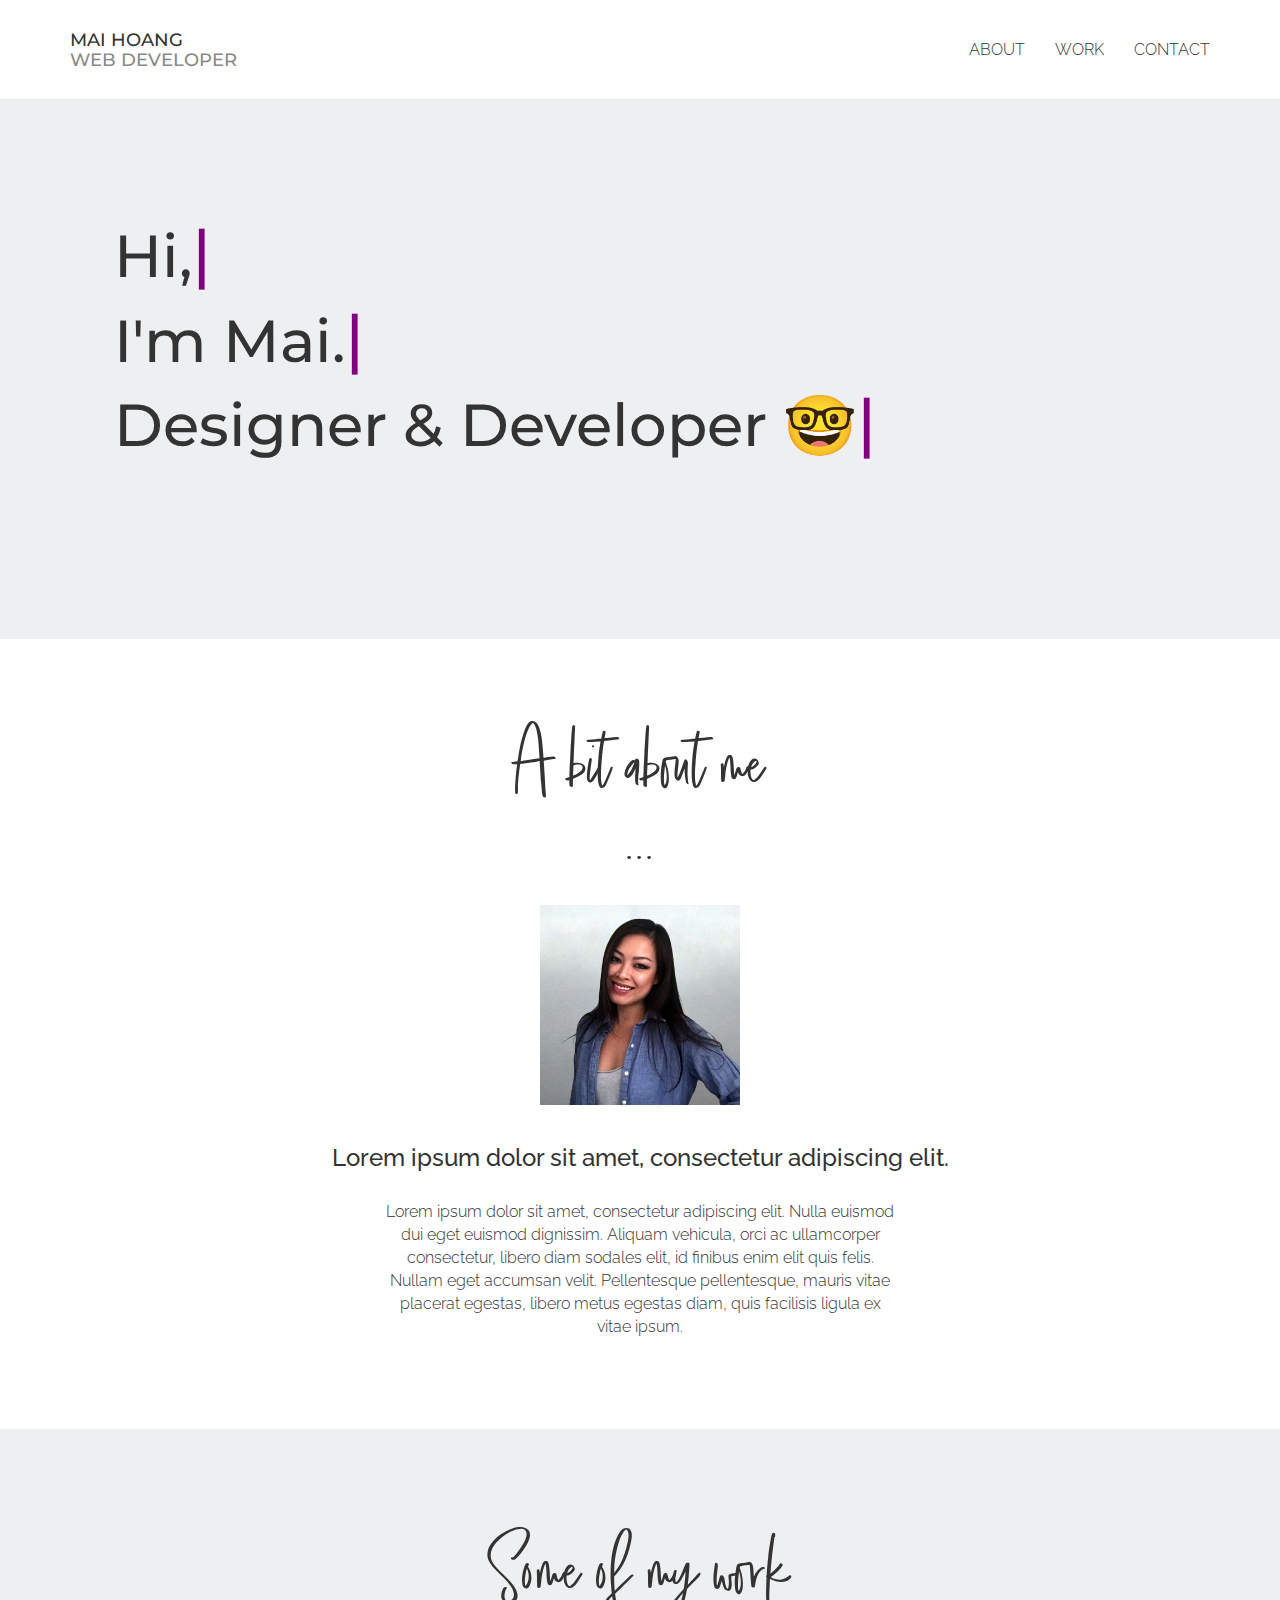
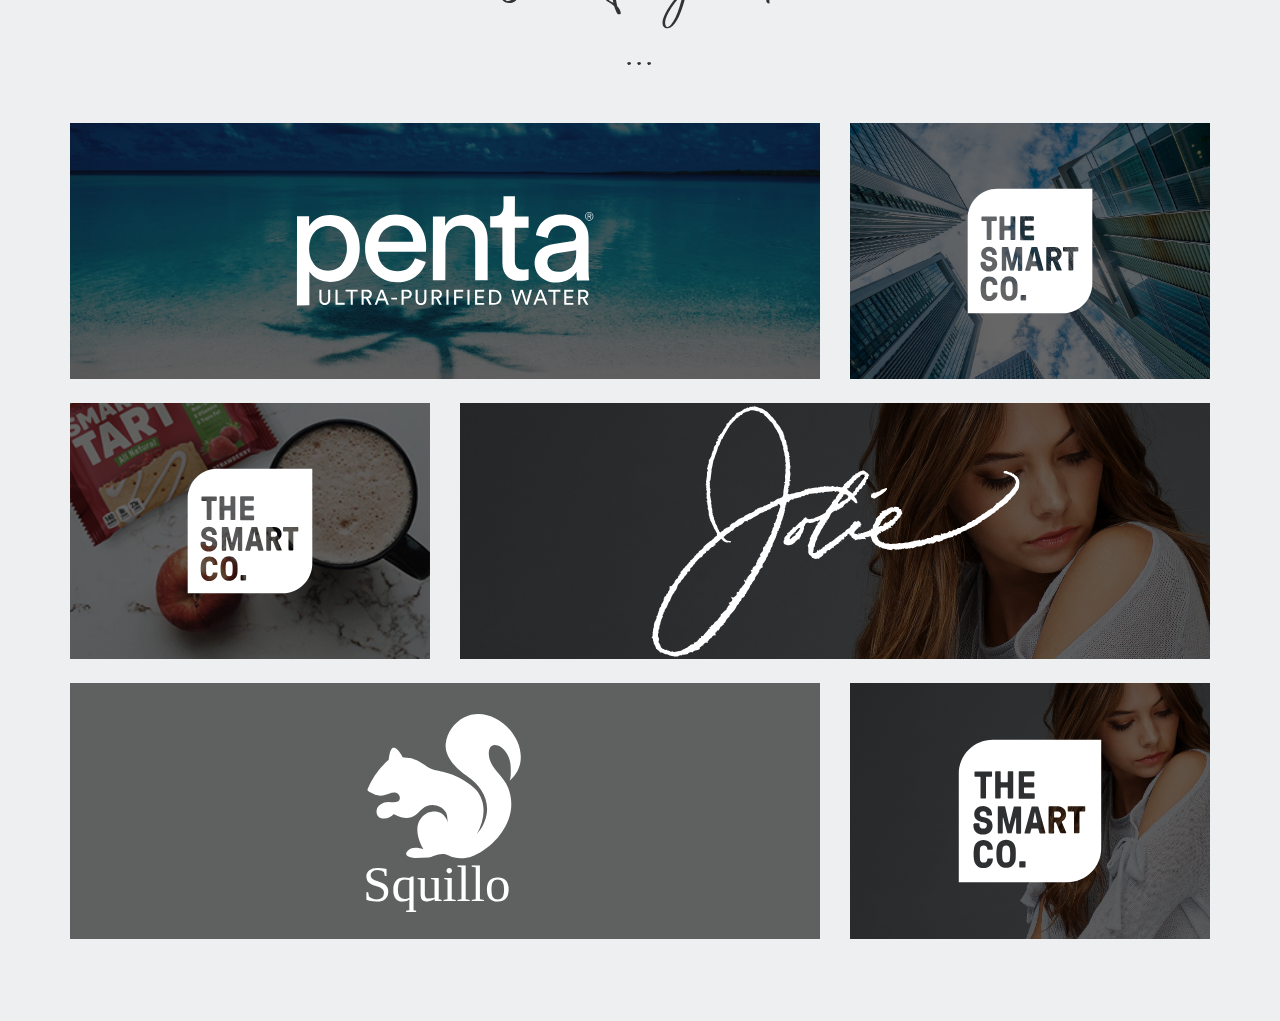
==== index.html @ c308da5e "Style work section for tablets & adjusted cols for about me-text" ====
<!DOCTYPE html>
<html lang="en-us">


<head>
    <meta charset="UTF-8">
    <meta name="viewport" content="width=device-width, initial-scale=1">
    <title>MAI</title>
    <link href="https://fonts.googleapis.com/css?family=Open+Sans+Condensed:300|Raleway:300,400,500,600|Montserrat:300,400,500" rel="stylesheet">
    <link rel="stylesheet" href="https://maxcdn.bootstrapcdn.com/bootstrap/3.3.7/css/bootstrap.min.css" integrity="sha384-BVYiiSIFeK1dGmJRAkycuHAHRg32OmUcww7on3RYdg4Va+PmSTsz/K68vbdEjh4u" crossorigin="anonymous">
    <link rel="stylesheet" type="text/css" href="assets/css/hero.css">
    <link rel="stylesheet" type="text/css" href="assets/css/style.css">
    <link rel="stylesheet" type="text/css" href="assets/css/media.css">
</head>


<body id="mai-body">

    <!-- NAVBAR ================================================================= -->
    <nav id="mai-navbar" class="navbar navbar-default navbar-fixed-top">
        <div id="mai-navbar-wrapper" class="container">
            <div  id="mai-navbar-left" class="navbar-header">
                <button type="button" class="navbar-toggle collapsed" data-toggle="collapse" data-target="#mai-navbar-right" aria-expanded="false">
                    <span class="sr-only">Toggle navigation</span>
                    <span class="icon-bar"></span>
                    <span class="icon-bar"></span>
                    <span class="icon-bar"></span>
                </button>
                <a class="navbar-brand" href="index.html">
                    <h4 class="mai-heading">
                        Mai Hoang <br />
                        <span>Web Developer</span>
                    </h4>
                </a>
            </div>
            <!-- Collect the nav links, forms, and other content for toggling  id="bs-example-navbar-collapse-1 -->
            <div id="mai-navbar-right" class="collapse navbar-collapse">
                <ul class="nav navbar-nav navbar-right">
                    <li><a href="#about">About</a></li>
                    <li><a href="#work">Work</a></li>
                    <!-- <li><a href="#play">Play</a></li> -->
                    <li><a href="#contact">Contact</a></li>
                </ul>
            </div>
        </div>
    </nav>

    <!-- INTRO ================================================================== -->
    <section id="hero">
        <div class="container">
            <div id="hero-text-wrapper" class="row">
                <div class="hero-text">
                    <div class="first-line"><span>H</span><span>i</span><span>,</span><span class="cursor-1">|</span></div>
                    <div class="second-line"><span>I</span><span>'</span><span>m</span><span> </span><span>M</span><span>a</span><span>i</span><span>.</span><span class="cursor-2">|</span></div>
                    <div class="third-line"><span>D</span><span>e</span><span>s</span><span>i</span><span>g</span><span>n</span><span>e</span><span>r</span><span> </span><span>&</span><span class="cursor-3">|</span></div>
                    <div class="fourth-line"><span>D</span><span>e</span><span>v</span><span>e</span><span>l</span><span>o</span><span>p</span><span>e</span><span>r</span><span> </span><span>&#129299;</span><span class="cursor-4">|</span></div>

                    <div class="third-line-desktop"><span>D</span><span>e</span><span>s</span><span>i</span><span>g</span><span>n</span><span>e</span><span>r</span><span> </span><span>&</span><span> </span><span>D</span><span>e</span><span>v</span><span>e</span><span>l</span><span>o</span><span>p</span><span>e</span><span>r</span><span> </span><span>&#129299;</span><span class="cursor-3-desktop">|</span></div>
                </div>
            </div>
        </div>
    </section>

    <!-- ABOUT ================================================================== -->
    <section id="about">
        <div class="container about-wrapper">
            <div class="row about-header">
                <div class="col-lg-12 col-md-12 col-sm-12 header-text">
                    <h1 class="text-center">A bit about me</h1>
                    <h1 class="text-center dots">...</h1>
                </div>
            </div>
            <div id="me" class="row">
                <div class="col-lg-4 col-md-4 col-sm-4 col-xs-12 col-lg-offset-4 col-md-offset-4 col-sm-offset-4">
                    <div class="me-img"></div>
                </div>
                <div class="col-lg-10 col-md-10 col-sm-10 col-xs-12 col-lg-offset-1 col-md-offset-1 col-sm-offset-1">
                    <div class="me-headline text-center">
                        <h3>Lorem ipsum dolor sit amet, consectetur adipiscing elit.</h3>
                    </div>
                </div>
                <div class="col-lg-6 col-md-6 col-sm-8 col-xs-12 col-lg-offset-3 col-md-offset-3 col-sm-offset-2">
                    <div class="me-text">
                        <p>Lorem ipsum dolor sit amet, consectetur adipiscing elit. Nulla euismod dui eget euismod dignissim. Aliquam vehicula, orci ac ullamcorper consectetur, libero diam sodales elit, id finibus enim elit quis felis. Nullam eget accumsan velit. Pellentesque pellentesque, mauris vitae placerat egestas, libero metus egestas diam, quis facilisis ligula ex vitae ipsum.</p>
                    </div>
                </div>
            </div>
        </div>
    </section>

    <!-- WORK ================================================================= -->
    <section id="work">
        <div class="container work-wrapper">
            <div class="row work-header">
                <div class="col-lg-12 col-md-12 col-sm-12 header-text">
                    <h1 class="text-center">Some of my work</h1>
                    <h1 class="text-center dots">...</h1>
                </div>
            </div>
            <ul class="row">
                <li class="col-lg-8 col-md-8 col-sm-8 work-content">
                    <div id="penta" class="work-content-wrapper">
                        <img src="assets/imgs/logo-penta.svg" class="img-responsive">
                        <div class="work-details">
                            <h5 class="mai-heading">Jolie</h5>
                            <p>UX/UI Design & Front End Development</p>
                        </div>
                    </div>
                </li>
                <li class="col-lg-4 col-md-4 col-sm-4 work-content">
                    <div id="orbs" class="work-content-wrapper">
                        <img src="assets/imgs/logo-smart.svg" class="img-responsive">
                        <div class="work-details">
                            <h5 class="mai-heading">Jolie</h5>
                            <p>UX/UI Design & Front End Development</p>
                        </div>
                    </div>
                </li>
                <li class="col-lg-4 col-md-4 col-sm-4 work-content">
                    <div id="smart" class="work-content-wrapper">
                        <img src="assets/imgs/logo-smart.svg" class="img-responsive">
                        <div class="work-details">
                            <h5 class="mai-heading">Jolie</h5>
                            <p>UX/UI Design & Front End Development</p>
                        </div>
                    </div>
                </li>
                <li class="col-lg-8 col-md-8 col-sm-8 work-content">
                    <div id="jolie" class="work-content-wrapper">
                        <img src="assets/imgs/logo-jolie.svg" class="img-responsive">
                        <div class="work-details">
                            <h5 class="mai-heading">Jolie</h5>
                            <p>UX/UI Design & Front End Development</p>
                        </div>
                    </div>
                </li>
                <li class="col-lg-8 col-md-8 col-sm-8 work-content">
                    <div id="squillo" class="work-content-wrapper">
                        <img src="assets/imgs/logo-squillo.svg" class="img-responsive">
                        <div class="work-details">
                            <h5 class="mai-heading">Jolie</h5>
                            <p>UX/UI Design & Front End Development</p>
                        </div>
                    </div>
                </li>
                <li class="col-lg-4 col-md-4 col-sm-4 work-content">
                    <div id="dance" class="work-content-wrapper">
                        <img src="assets/imgs/logo-smart.svg" class="img-responsive">
                        <div class="work-details">
                            <h5 class="mai-heading">Jolie</h5>
                            <p>UX/UI Design & Front End Development</p>
                        </div>
                    </div>
                </li>
            </ul>
        </div>
    </section>


    <script src="https://ajax.googleapis.com/ajax/libs/jquery/1.12.4/jquery.min.js"></script>
    <script src="https://maxcdn.bootstrapcdn.com/bootstrap/3.3.7/js/bootstrap.min.js" integrity="sha384-Tc5IQib027qvyjSMfHjOMaLkfuWVxZxUPnCJA7l2mCWNIpG9mGCD8wGNIcPD7Txa" crossorigin="anonymous"></script>
    <script type="text/javascript" src="assets/js/logic.js"></script>
</body>


</html>
---- assets/css/hero.css ----
@keyframes type {
    from {
        font-size: 0em;
    }
    to {
        font-size: 1em;
    }
}

@keyframes blink {
    0% {
        opacity: 0;
        display: inline-block;
    }
    25% {
        opacity: 1;
    }
    75% {
        opacity: 1;
    }
    100% {
        opacity: 0;
    }
}

#hero {
    z-index: 5;
    position: relative;
    overflow: hidden;
    background-color: #edeff0;
}

#hero-text-wrapper {
    padding-top: 10%;
    padding-bottom: 15%;
}

.hero-text {
    font-family: "Montserrat", sans-serif;
    font-weight: 500;
    font-size: 3.2em;
    width: 90%;
    margin-left: auto;
    margin-right: auto;
}

.first-line > *,
.second-line > *,
.third-line > *,
.fourth-line > *,
.third-line-desktop > * {
    /*display: inline-block;*/
    animation-name: type;
    animation-duration: .01s;
    animation-fill-mode: both;
    white-space: pre;
    line-height: 0;
}

.third-line-desktop {
    display: none;
}

/*  There are a total of 5 cursors to give to illusion of 1 cursor breaking to the next line  */
.cursor-1,
.cursor-2,
.cursor-3,
.cursor-4,
.cursor-3-desktop {
    font-size: 1.1em;
    color: purple;
    visibility: visible;
    width: auto;
    animation-name: blink;
    animation-duration: .8s;
    animation-timing-function: linear;
    animation-fill-mode: both;
}

/* cursor appears instantly */
.cursor-1 {
    animation-iteration-count: 2;
}
.first-line > *:nth-of-type(1) {
    animation-delay: 1s;
}
.first-line > *:nth-of-type(2) {
    animation-delay: 1.1s;
}
.first-line > *:nth-of-type(3) {
    animation-delay: 1.2s;
}

/* cursor disappears at 1.6s */
.cursor-2 {
    animation-iteration-count: 3;
    animation-delay: 1.7s;
}
.second-line > *:nth-of-type(1) {
    animation-delay: 1.8s;
}
.second-line > *:nth-of-type(2) {
    animation-delay: 1.9s;
}
.second-line > *:nth-of-type(3) {
    animation-delay: 2s;
}
.second-line > *:nth-of-type(4) {
    animation-delay: 2.1s;
}
.second-line > *:nth-of-type(5) {
    animation-delay: 2.2s;
}
.second-line > *:nth-of-type(6) {
    animation-delay: 2.3s;
}
.second-line > *:nth-of-type(7) {
    animation-delay: 2.4s;
}
.second-line > *:nth-of-type(8) {
    animation-delay: 2.5s;
}

/* cursor disappears at 4.1s */
.cursor-3 {
    animation-iteration-count: 2;
    animation-delay: 4.2s;
}
.third-line > *:nth-of-type(1) {
    animation-delay: 4.3s;
}
.third-line > *:nth-of-type(2) {
    animation-delay: 4.4s;
}
.third-line > *:nth-of-type(3) {
    animation-delay: 4.5s;
}
.third-line > *:nth-of-type(4) {
    animation-delay: 4.6s;
}
.third-line > *:nth-of-type(5) {
    animation-delay: 4.7s;
}
.third-line > *:nth-of-type(6) {
    animation-delay: 4.8s;
}
.third-line > *:nth-of-type(7) {
    animation-delay: 4.9s;
}
.third-line > *:nth-of-type(8) {
    animation-delay: 5s;
}
.third-line > *:nth-of-type(9) {
    animation-delay: 5.1s;
}
.third-line > *:nth-of-type(10) {
    animation-delay: 5.2s;
}

/*cursor disppears at 5.8s*/
.cursor-4 {
    animation-iteration-count: infinite;
    animation-delay: 5.9s;
}
.fourth-line > *:nth-of-type(1) {
    animation-delay: 6s;
}
.fourth-line > *:nth-of-type(2) {
    animation-delay: 6.1s;
}
.fourth-line > *:nth-of-type(3) {
    animation-delay: 6.2s;
}
.fourth-line > *:nth-of-type(4) {
    animation-delay: 6.3s;
}
.fourth-line > *:nth-of-type(5) {
    animation-delay: 6.4s;
}
.fourth-line > *:nth-of-type(6) {
    animation-delay: 6.5s;
}
.fourth-line > *:nth-of-type(7) {
    animation-delay: 6.6s;
}
.fourth-line > *:nth-of-type(8) {
    animation-delay: 6.7s;
}
.fourth-line > *:nth-of-type(9) {
    animation-delay: 6.8s;
}
.fourth-line > *:nth-of-type(10) {
    animation-delay: 6.9s;
}
.fourth-line > *:nth-of-type(11) {
    animation-delay: 7s;
}

@media (min-width: 992px) {
    .hero-text {
        font-size: 3.7em;
    }
}

@media (min-width: 768px) {

    .third-line,
    .fourth-line {
        display: none;
    }

    .third-line-desktop {
        display: inline-block;
    }

    .cursor-3-desktop {
        animation-iteration-count: infinite;
        animation-delay: 4.2s
    }

    .third-line-desktop > *:nth-of-type(1) {
        animation-delay: 4.3s;
    }
    .third-line-desktop > *:nth-of-type(2) {
        animation-delay: 4.4s;
    }
    .third-line-desktop > *:nth-of-type(3) {
        animation-delay: 4.5s;
    }
    .third-line-desktop > *:nth-of-type(4) {
        animation-delay: 4.6s;
    }
    .third-line-desktop > *:nth-of-type(5) {
        animation-delay: 4.7s;
    }
    .third-line-desktop > *:nth-of-type(6) {
        animation-delay: 4.8s;
    }
    .third-line-desktop > *:nth-of-type(7) {
        animation-delay: 4.9s;
    }
    .third-line-desktop > *:nth-of-type(8) {
        animation-delay: 5s;
    }
    .third-line-desktop > *:nth-of-type(9) {
        animation-delay: 5.1s;
    }

    .third-line-desktop > *:nth-of-type(10) {
        animation-delay: 5.6s;
    }
    .third-line-desktop > *:nth-of-type(11) {
        animation-delay: 5.7s;
    }
    .third-line-desktop > *:nth-of-type(12) {
        animation-delay: 5.8s;
    }
    .third-line-desktop > *:nth-of-type(13) {
        animation-delay: 5.9s;
    }
    .third-line-desktop > *:nth-of-type(14) {
        animation-delay: 6s;
    }
    .third-line-desktop > *:nth-of-type(15) {
        animation-delay: 6.1s;
    }
    .third-line-desktop > *:nth-of-type(16) {
        animation-delay: 6.2s;
    }
    .third-line-desktop > *:nth-of-type(17) {
        animation-delay: 6.3s;
    }
    .third-line-desktop > *:nth-of-type(18) {
        animation-delay: 6.4s;
    }
    .third-line-desktop > *:nth-of-type(19) {
        animation-delay: 6.5s;
    }
    .third-line-desktop > *:nth-of-type(20) {
        animation-delay: 6.6s;
    }
    .third-line-desktop > *:nth-of-type(21) {
        animation-delay: 6.7s;
    }
    .third-line-desktop > *:nth-of-type(22) {
        animation-delay: 6.8s;
    }
}
---- assets/css/style.css ----
@font-face {
    font-family: 'ThinkPink';
    src:url('fonts/Think-Pink-Regular.woff') format('woff'),
        url('fonts/Think-Pink-Regular.ttf') format('truetype');
}

#mai-body {
    padding-top: 100px;
    font-family: "Raleway", sans-serif;
    font-weight: 300;
    font-size: 16px;
    color: #333;
}

.dots {
    margin: 0px;
}

/*This fixes issue with fixed nav & page anchors
Add padding-top & negative margin-top same as height of nav*/
#about,
#work,
#contact {
    padding-top: 100px;
    margin-top: -100px;
    position: relative;
}

.about-wrapper,
.work-wrapper{
    /*padding-top: 13%;*/
    padding-top: 48px;
    padding-bottom: 60px;
}

#about h1,
#work h1,
#contact h1 {
    font-family: 'ThinkPink';
    font-size: 4.5em;
    margin-bottom: 0px;
}

.about-header,
.work-header,
.contact-header {
    padding: 20px;
}


/*===================== NAV =====================*/
#mai-navbar {
    border-radius: 0px;
    top: 0;
    right: 0;
    left: 0;
    z-index: 20;
    margin: 0px;
    background-color: white;
    height: 100px;
    max-height: none;
}

#mai-navbar-left a {
    color: #333;
    text-transform: uppercase;
    font-family: "Montserrat", sans-serif;
    font-weight: 300;
    padding: 21px 15px;
}

#mai-navbar-left button {
    margin-top: 33px;
    margin-bottom: 33px;
    border: none;
}

#mai-navbar-wrapper {
    padding-bottom: 0px;
}

#mai-navbar-left button:focus,
#mai-navbar-left button:hover {
    background-color: white;
}

#mai-navbar-left button {
    border-radius: 0;
}

#mai-navbar-left span {
    color: #888;
}

#mai-navbar-right {
    max-height: none;

}

#mai-navbar-right ul {
    height: 100%;
    background-color: white;
    margin: 0 -15px;
    max-height: none;
    text-align: center;
}

#mai-navbar-right a {
    color: #333;
    text-transform: uppercase;
    padding-top: 0px;
    padding-bottom: 0px;
    line-height: 100px;
}

/*===================== ABOUT =====================*/
#about {
    z-index: 4;
    background-color: white;
}

#me {
    color: #333;
    /*padding-top: 60px;*/
    /*padding-bottom: 60px;*/
}

.me-img {
    width: 200px;
    height: 200px;
    margin: auto;
    background-image: url('../imgs/me.jpg');
    background-size: 140%;
    background-repeat: no-repeat;
    background-position: 35% 25%;
/*    border-radius: 50%;*/
    -webkit-clip-path: polygon(
        40% 2.67949%, 43.1596% 1.20615%, 46.52704% 0.30384%, 50% 0, 53.47296% 0.30384%, 56.8404% 1.20615%, 58.31374% 2.67949%,
        85% 20.17949%, 87.44656% 22.17911%, 89.85537% 24.64425%, 92.3205% 27.5%, 93.79385% 30.6596%, 94.69615% 34.02704%, 95% 37.5%,
        37.5%, 34.02704%, 30.6596%, 27.5%, 24.64425%, 22.17911%, 20.17949%,
        58.31374% 97.3251%, 56.8404%% 98.79385%, 53.47296% 99.69616%, 50% 0, 46.52704% 99.69616%, 43.1596% 98.79385%, 40% 97.3251%,
        /* 7.67949% 60%, 6.20615% 56.8404%, 5.30384% 53.47296%, 5% 50%, 5.30384% 46.52704%, 6.20615% 43.1596%, 7.67949% 40%, */




        79.82051% 81.65064%, 77.82089% 84.50639%, 75.35575% 86.97152%, 72.5% 88.97114%, 69.3404% 90.44449%, 65.97296% 91.34679%, 62.5% 91.65064%, 37.5% 91.65064%, 34.02704% 91.34679%, 30.6596% 90.44449%, 27.5% 88.97114%, 24.64425% 86.97152%, 22.17911% 84.50639%, 20.17949% 81.65064%,

        20.17949% 18.34936%, 22.17911% 15.49361%, 24.64425% 13.02848%, 27.5% 11.02886%, 30.6596% 9.55551%, 34.02704% 8.65321%, 37.5% 8.34936%, 62.5% 8.34936%, 65.97296% 8.65321%, 69.3404% 9.55551%, 72.5% 11.02886%, 75.35575% 13.02848%, 77.82089% 15.49361%, 79.82051% 18.34936%

    );
    -moz-clip-path: polygon(
        92.32051% 40%, 93.79385% 43.1596%, 94.69616% 46.52704%, 95% 50%, 94.69616% 53.47296%, 93.79385% 56.8404%, 92.32051% 60%,
        79.82051% 81.65064%, 77.82089% 84.50639%, 75.35575% 86.97152%, 72.5% 88.97114%, 69.3404% 90.44449%, 65.97296% 91.34679%, 62.5% 91.65064%,
        37.5% 91.65064%, 34.02704% 91.34679%, 30.6596% 90.44449%, 27.5% 88.97114%, 24.64425% 86.97152%, 22.17911% 84.50639%, 20.17949% 81.65064%,
        7.67949% 60%, 6.20615% 56.8404%, 5.30384% 53.47296%, 5% 50%, 5.30384% 46.52704%, 6.20615% 43.1596%, 7.67949% 40%,
        20.17949% 18.34936%, 22.17911% 15.49361%, 24.64425% 13.02848%, 27.5% 11.02886%, 30.6596% 9.55551%, 34.02704% 8.65321%, 37.5% 8.34936%,
        62.5% 8.34936%, 65.97296% 8.65321%, 69.3404% 9.55551%, 72.5% 11.02886%, 75.35575% 13.02848%, 77.82089% 15.49361%, 79.82051% 18.34936%
    );
    clip-path: polygon(
        92.32051% 40%, 93.79385% 43.1596%, 94.69616% 46.52704%, 95% 50%, 94.69616% 53.47296%, 93.79385% 56.8404%, 92.32051% 60%,
        79.82051% 81.65064%, 77.82089% 84.50639%, 75.35575% 86.97152%, 72.5% 88.97114%, 69.3404% 90.44449%, 65.97296% 91.34679%, 62.5% 91.65064%,
        37.5% 91.65064%, 34.02704% 91.34679%, 30.6596% 90.44449%, 27.5% 88.97114%, 24.64425% 86.97152%, 22.17911% 84.50639%, 20.17949% 81.65064%,
        7.67949% 60%, 6.20615% 56.8404%, 5.30384% 53.47296%, 5% 50%, 5.30384% 46.52704%, 6.20615% 43.1596%, 7.67949% 40%,
        20.17949% 18.34936%, 22.17911% 15.49361%, 24.64425% 13.02848%, 27.5% 11.02886%, 30.6596% 9.55551%, 34.02704% 8.65321%, 37.5% 8.34936%,
        62.5% 8.34936%, 65.97296% 8.65321%, 69.3404% 9.55551%, 72.5% 11.02886%, 75.35575% 13.02848%, 77.82089% 15.49361%, 79.82051% 18.34936
    );
}

.me-headline {
    padding-top: 20px;
}

.me-text {
    text-align: center;
    padding: 20px;
}

/*===================== WORK =====================*/

#work {
    z-index: 3;
    background-color: #edeff0;
}

#work ul {
    list-style: none;
    padding-left: 0px;
    white-space: nowrap;
}

#work h5, .work-wrapper p  {
    margin: 0px auto;
    color: white;
    text-align: center;
    text-transform: uppercase;
    font-family: "Montserrat", sans-serif;
    font-weight: 100;
}

.work-content {
    height: 280px;
    padding-top: 12px;
    padding-bottom: 12px;
}

.work-content-wrapper {
    height: 100%;
    background-size: cover;
    background-position: center;
    overflow: hidden;
}

#work img:hover {
    opacity: 0;
}

#work img {
    opacity: 1;
    margin-left: auto;
    margin-right: auto;
    height: 100%;
    transition: all 200ms ease-in-out;
}

#jolie {
    background-image: linear-gradient(rgba(0, 0, 0, 0.6), rgba(0, 0, 0, 0.6)), url(../imgs/img-jolie.jpg);
    background-position: top;
}

#jolie img {
    width: 60%;
}

#orbs {
    background-image: linear-gradient(rgba(0, 0, 0, 0.6), rgba(0, 0, 0, 0.6)), url(../imgs/img-orbs.jpg);
}

#orbs img {
    width: 30%;
}

#penta {
    background-image: linear-gradient(rgba(0, 0, 0, 0.6), rgba(0, 0, 0, 0.6)), url(../imgs/img-penta.jpg);
}

#penta img {
    width: 45%;
}

#smart {
    background-image: linear-gradient(rgba(0, 0, 0, 0.6), rgba(0, 0, 0, 0.6)), url(../imgs/img-smart.png);
}

#smart img {
    width: 30%;
}

#squillo {
    background-image: linear-gradient(rgba(0, 0, 0, 0.6), rgba(0, 0, 0, 0.6)), url(../imgs/img-squillo.jpeg);
    background-position: bottom;
}

#squillo img {
    width: 27%;
}

#dance {
    background-image: linear-gradient(rgba(0, 0, 0, 0.6), rgba(0, 0, 0, 0.6)), url(../imgs/img-jolie.jpg);
}

#dance img {
    width: 40%;
}

.work-content-wrapper:hover .work-details {
    top: -256px;
}
.work-details {
    background-color: purple;
    position: relative;
    top: 0px;
    left: 0px;
    width: 100%;
    height: 100%;
    padding: 10%;
    transition:  all 500ms ease-in-out;
}
---- assets/css/media.css ----
/*  for screens 420px - 767px  */
@media (min-width: 420px) {

}


/*  for screens 768px - 991px  */
@media (min-width: 768px) {

    /*  fix missing section of bottom-border on navbar  */
    #mai-navbar-right ul  {
        background-color: transparent;
    }


    #jolie img {
        width: 50%;
    }
    #orbs img {
        width: 35%;
    }
    #smart img {
        width: 35%;
    }
    #penta img {
        width: 40%;
    }
    #squillo img {
        width: 22%;
    }
    .work-wrapper{
        padding-top: 5%;
    }

}


/*  for screens 992px - 1199px  */
@media (min-width: 992px) {

}


/*  for screens 1200px and up  */
@media (min-width: 1200px) {

}
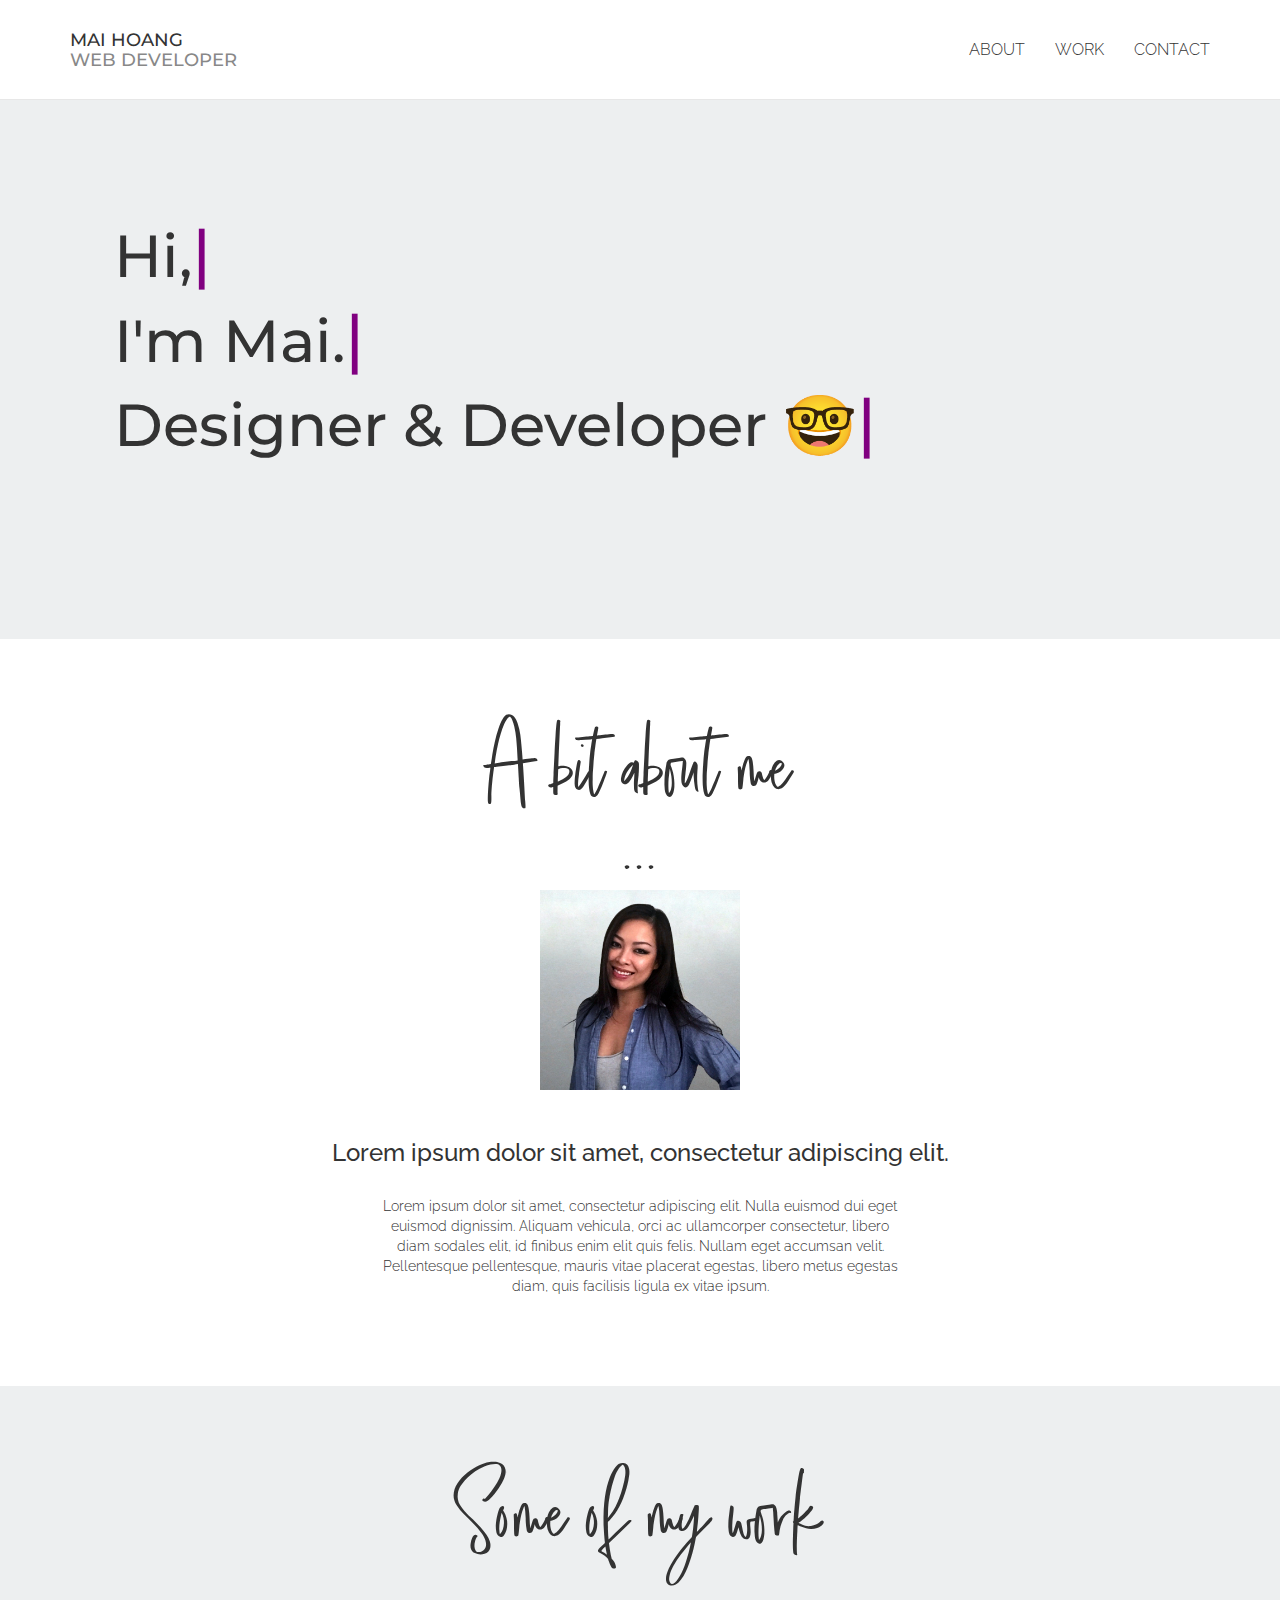
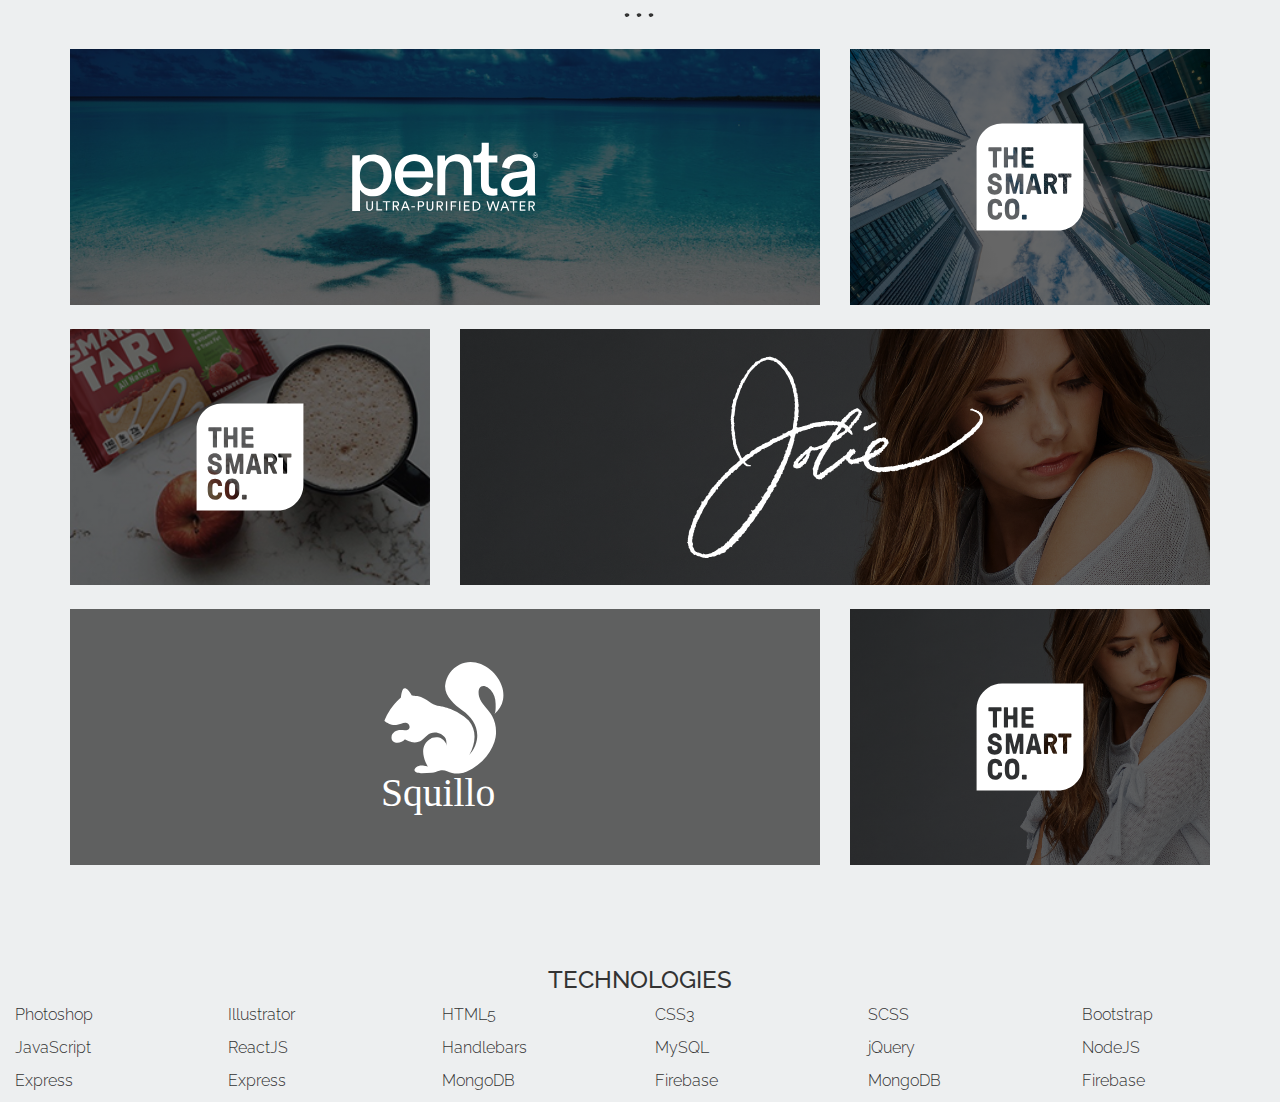
==== commit 65aad26a: "Build technology list" ====
--- a/index.html
+++ b/index.html
@@ -154,6 +154,69 @@
                 </li>
             </ul>
         </div>
+        <div class="container-fluid tool-wrapper">
+            <div class="row tool-header">
+                <div class="col-lg-2 col-md-4 col-sm-4 col-xs-8 col-lg-offset-5 col-md-offset-4 col-sm-offset-4 col-xs-offset-2 header-text">
+                    <h3 class="text-center">TECHNOLOGIES</h3>
+                </div>
+            </div>
+            <div class="row tags">
+                <div class="col-lg-2 col-md-2 col-sm-2 col-xs-4 tech">
+                    <p>Photoshop</p>
+                </div>
+                <div class="col-lg-2 col-md-2 col-sm-2 col-xs-4 tech">
+                    <p>Illustrator</p>
+                </div>
+                <div class="col-lg-2 col-md-2 col-sm-2 col-xs-4 tech">
+                    <p>HTML5</p>
+                </div>
+                <div class="col-lg-2 col-md-2 col-sm-2 col-xs-4 tech">
+                    <p>CSS3</p>
+                </div>
+                <div class="col-lg-2 col-md-2 col-sm-2 col-xs-4 tech">
+                    <p>SCSS</p>
+                </div>
+                <div class="col-lg-2 col-md-2 col-sm-2 col-xs-4 tech">
+                    <p>Bootstrap</p>
+                </div>
+                <div class="col-lg-2 col-md-2 col-sm-2 col-xs-4 tech">
+                    <p>JavaScript</p>
+                </div>
+                <div class="col-lg-2 col-md-2 col-sm-2 col-xs-4 tech">
+                    <p>ReactJS</p>
+                </div>
+                <div class="col-lg-2 col-md-2 col-sm-2 col-xs-4 tech">
+                    <p>Handlebars</p>
+                </div>
+                <div class="col-lg-2 col-md-2 col-sm-2 col-xs-4 tech">
+                    <p>MySQL</p>
+                </div>
+                <div class="col-lg-2 col-md-2 col-sm-2 col-xs-4 tech">
+                    <p>jQuery</p>
+                </div>
+                <div class="col-lg-2 col-md-2 col-sm-2 col-xs-4 tech">
+                    <p>NodeJS</p>
+                </div>
+                <div class="col-lg-2 col-md-2 col-sm-2 col-xs-4 tech">
+                    <p>Express</p>
+                </div>
+                <div class="col-lg-2 col-md-2 col-sm-2 col-xs-4 tech">
+                    <p>Express</p>
+                </div>
+                <div class="col-lg-2 col-md-2 col-sm-2 col-xs-4 tech">
+                    <p>MongoDB</p>
+                </div>
+                <div class="col-lg-2 col-md-2 col-sm-2 col-xs-4 tech">
+                    <p>Firebase</p>
+                </div>
+                <div class="col-lg-2 col-md-2 col-sm-2 col-xs-4 tech">
+                    <p>MongoDB</p>
+                </div>
+                <div class="col-lg-2 col-md-2 col-sm-2 col-xs-4 tech">
+                    <p>Firebase</p>
+                </div>
+            </div>
+        </div>
     </section>
 
 
--- a/assets/css/style.css
+++ b/assets/css/style.css
@@ -14,6 +14,7 @@
 
 .dots {
     margin: 0px;
+    line-height: 0.8;
 }
 
 /*This fixes issue with fixed nav & page anchors
@@ -168,12 +169,13 @@
 }
 
 .me-headline {
-    padding-top: 20px;
+    padding-top: 30px;
 }
 
 .me-text {
     text-align: center;
     padding: 20px;
+    font-size: 0.875em;
 }
 
 /*===================== WORK =====================*/
@@ -270,7 +272,7 @@
 }
 
 #dance img {
-    width: 40%;
+    width: 30%;
 }
 
 .work-content-wrapper:hover .work-details {
--- a/assets/css/media.css
+++ b/assets/css/media.css
@@ -1,5 +1,15 @@
 /*  for screens 420px - 767px  */
 @media (min-width: 420px) {
+
+/*======================= * =======================*/
+
+/*====================== NAV ======================*/
+
+/*===================== ABOUT =====================*/
+
+/*===================== WORK ======================*/
+
+/*==================== CONTACT ====================*/
 
 }
 
@@ -7,12 +17,21 @@
 /*  for screens 768px - 991px  */
 @media (min-width: 768px) {
 
+/*======================= * =======================*/
+    .about-wrapper,
+    .work-wrapper {
+        padding-top: 5%;
+    }
+
+/*====================== NAV ======================*/
     /*  fix missing section of bottom-border on navbar  */
     #mai-navbar-right ul  {
         background-color: transparent;
     }
 
+/*===================== ABOUT =====================*/
 
+/*===================== WORK ======================*/
     #jolie img {
         width: 50%;
     }
@@ -28,9 +47,11 @@
     #squillo img {
         width: 22%;
     }
-    .work-wrapper{
-        padding-top: 5%;
+    #dance img {
+        width: 35%;
     }
+
+/*==================== CONTACT ====================*/
 
 }
 
@@ -38,10 +59,62 @@
 /*  for screens 992px - 1199px  */
 @media (min-width: 992px) {
 
+/*======================= * =======================*/
+    #about h1,
+    #work h1,
+    #contact h1 {
+        font-size: 5.5em;
+    }
+
+/*====================== NAV ======================*/
+
+/*===================== ABOUT =====================*/
+    .me-text {
+        font-size: 0.875em;
+    }
+
+/*===================== WORK ======================*/
+
+/*==================== CONTACT ====================*/
+
 }
 
 
 /*  for screens 1200px and up  */
 @media (min-width: 1200px) {
 
+/*======================= * =======================*/
+    .about-header,
+    .work-header,
+    .contact-header {
+        padding: 0px;
+    }
+
+
+/*====================== NAV ======================*/
+
+/*===================== ABOUT =====================*/
+
+/*===================== WORK ======================*/
+    #jolie img {
+        width: 40%;
+    }
+    #orbs img {
+        width: 30%;
+    }
+    #smart img {
+        width: 30%;
+    }
+    #penta img {
+        width: 25%;
+    }
+    #squillo img {
+        width: 17%;
+    }
+    #dance img {
+        width: 30%;
+    }
+
+/*==================== CONTACT ====================*/
+
 }
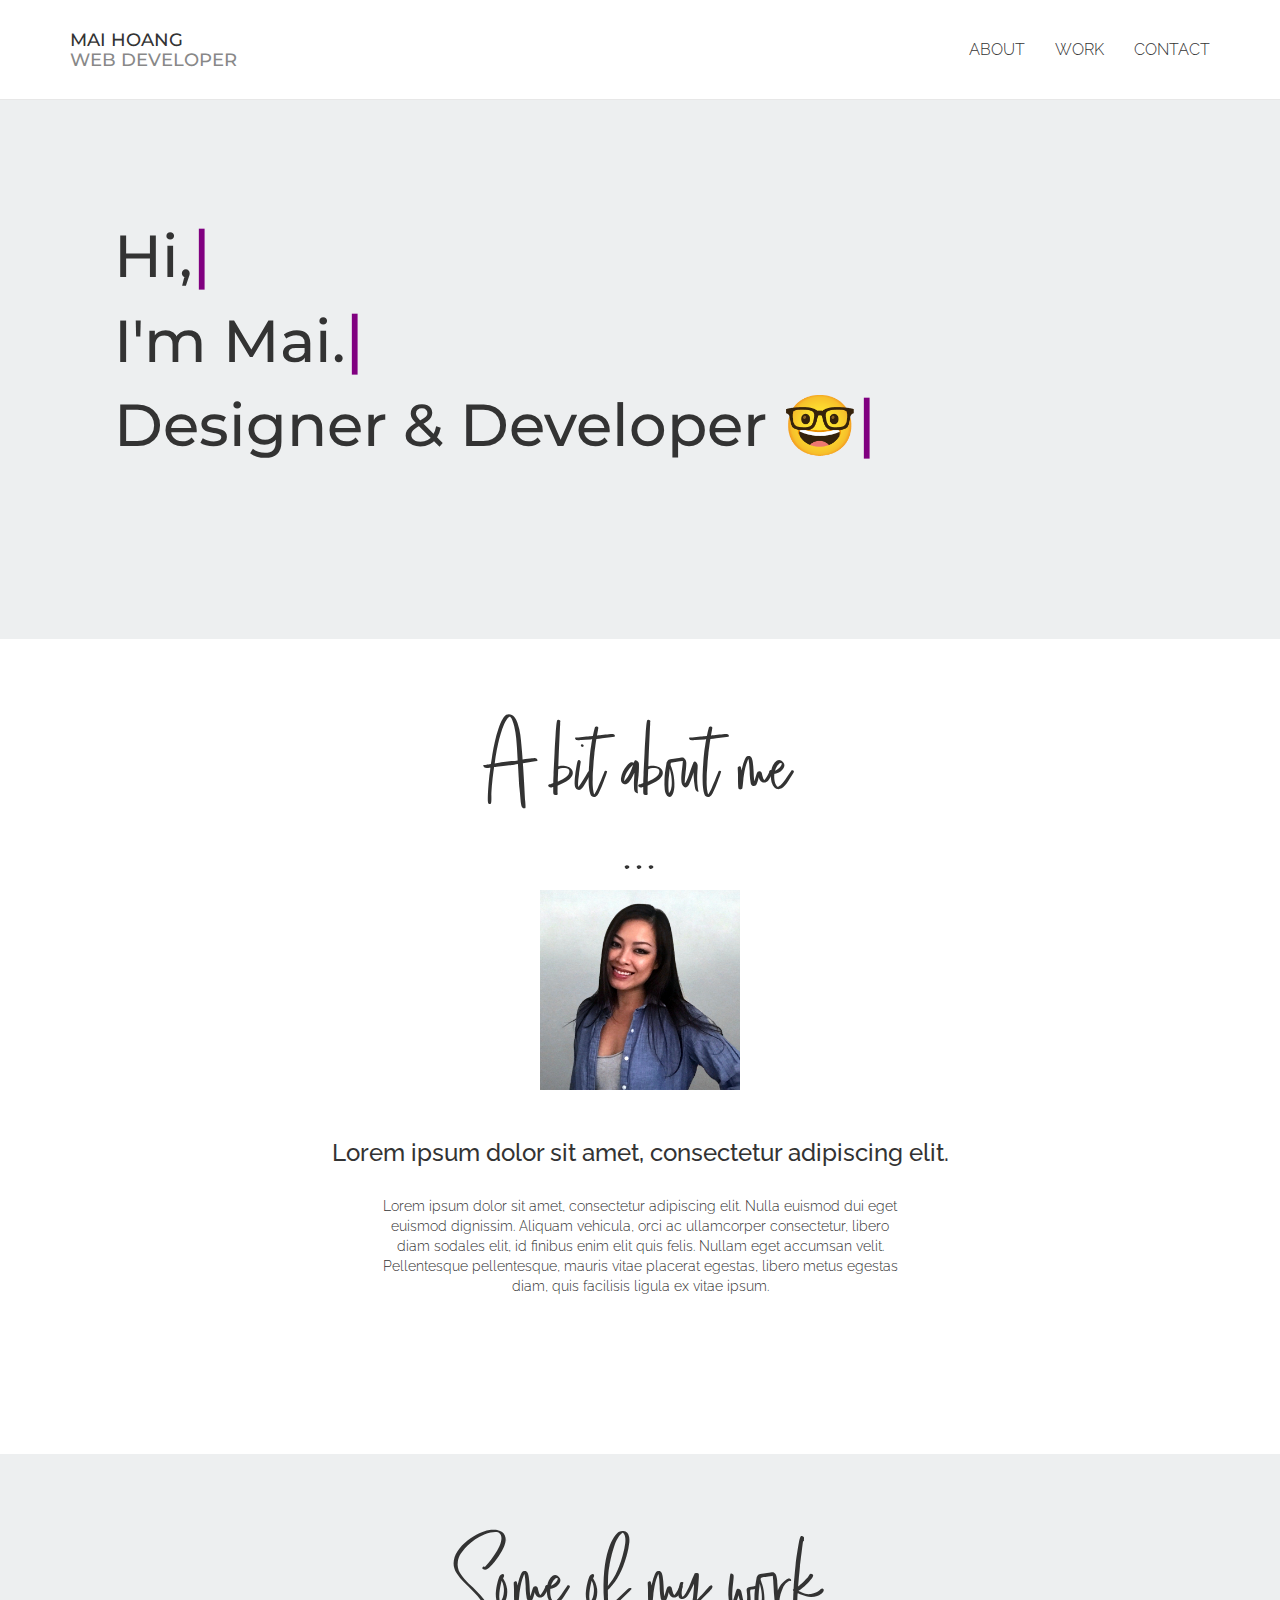
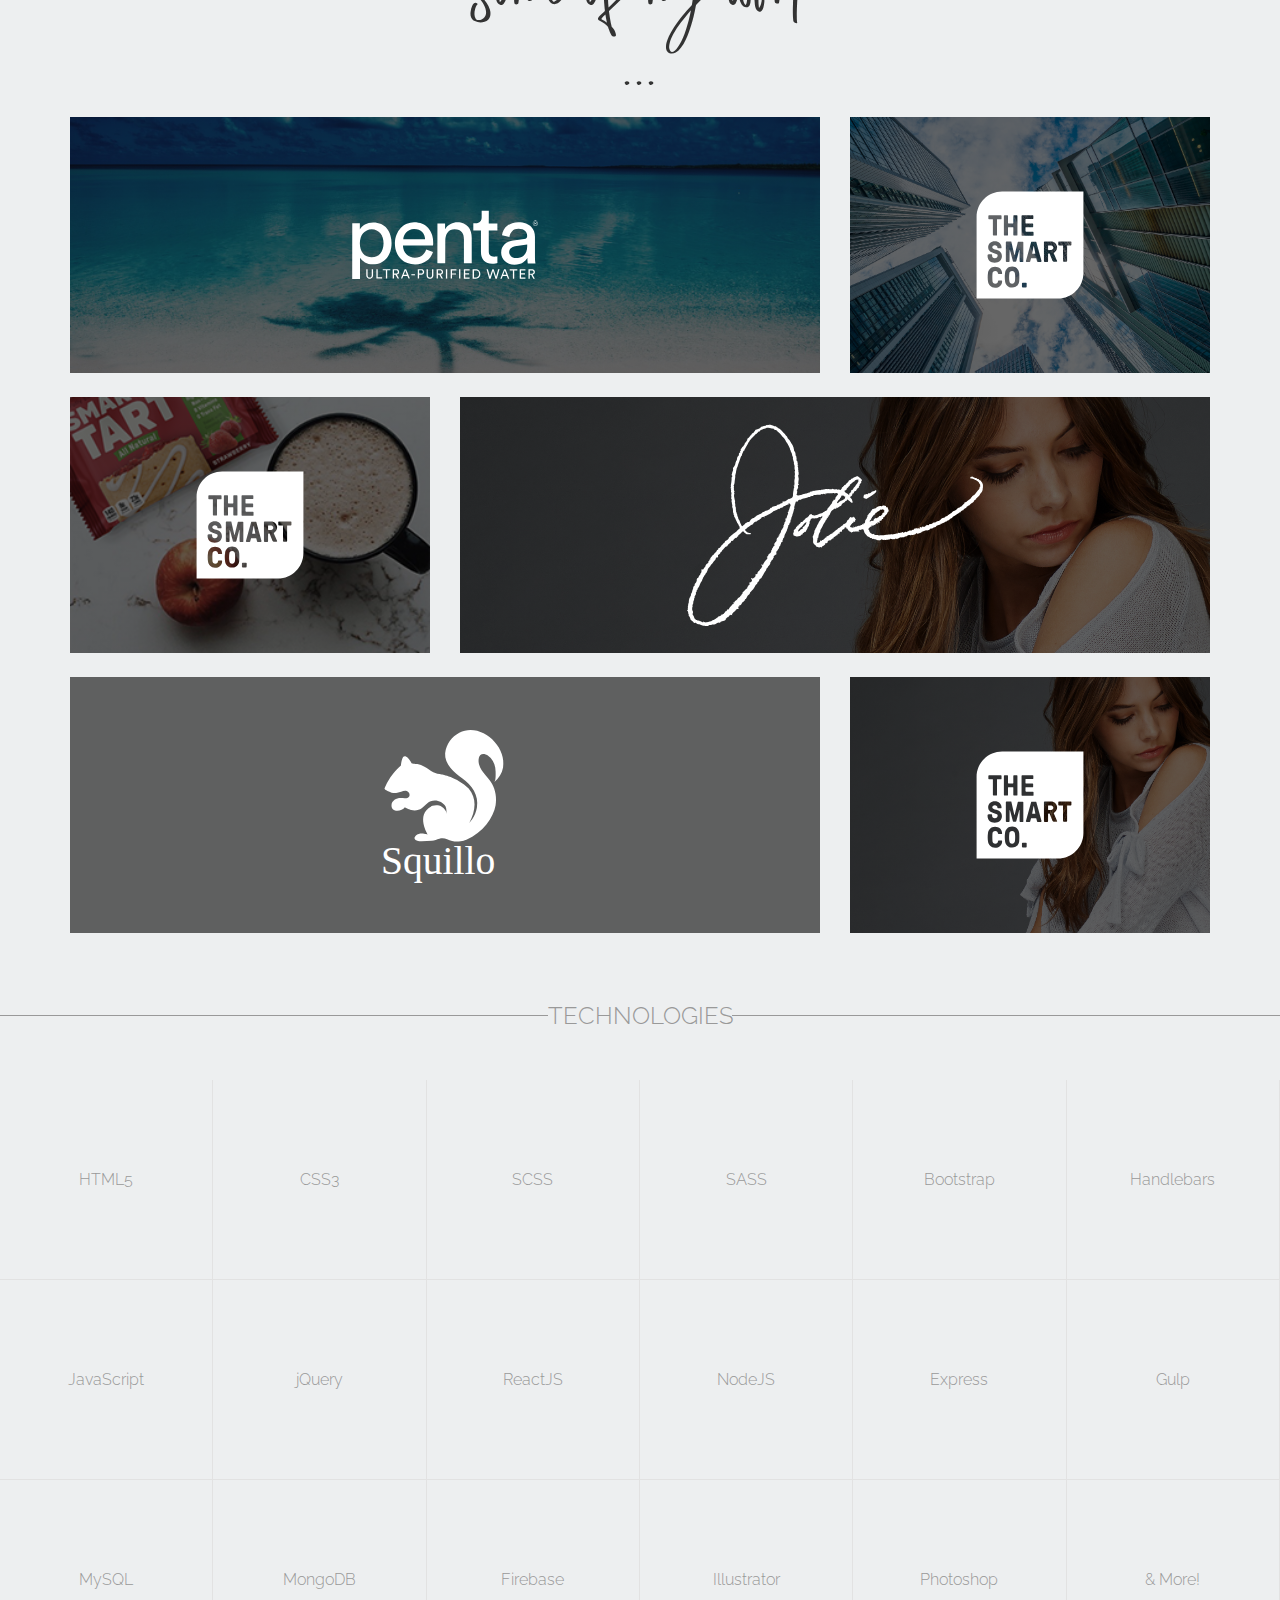
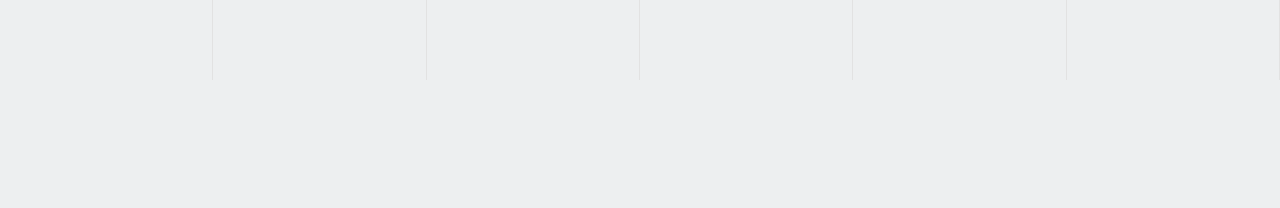
==== commit 764af1c3: "Style tech list for desktop" ====
--- a/index.html
+++ b/index.html
@@ -161,60 +161,72 @@
                 </div>
             </div>
             <div class="row tags">
+
+
+                <div class="col-lg-2 col-md-2 col-sm-2 col-xs-4 tech">
+                    <p>HTML5</p>
+                </div>
+                <div class="col-lg-2 col-md-2 col-sm-2 col-xs-4 tech">
+                    <p>CSS3</p>
+                </div>
+                <div class="col-lg-2 col-md-2 col-sm-2 col-xs-4 tech">
+                    <p>SCSS</p>
+                </div>
+
+                <div class="col-lg-2 col-md-2 col-sm-2 col-xs-4 tech">
+                    <p>SASS</p>
+                </div>
+                <div class="col-lg-2 col-md-2 col-sm-2 col-xs-4 tech">
+                    <p>Bootstrap</p>
+                </div>
+                <div class="col-lg-2 col-md-2 col-sm-2 col-xs-4 tech">
+                    <p>Handlebars</p>
+                </div>
+
+
+                <div class="col-lg-2 col-md-2 col-sm-2 col-xs-4 tech">
+                    <p>JavaScript</p>
+                </div>
+                <div class="col-lg-2 col-md-2 col-sm-2 col-xs-4 tech">
+                    <p>jQuery</p>
+                </div>
+                <div class="col-lg-2 col-md-2 col-sm-2 col-xs-4 tech">
+                    <p>ReactJS</p>
+                </div>
+
+                <div class="col-lg-2 col-md-2 col-sm-2 col-xs-4 tech">
+                    <p>NodeJS</p>
+                </div>
+                <div class="col-lg-2 col-md-2 col-sm-2 col-xs-4 tech">
+                    <p>Express</p>
+                </div>
+                <div class="col-lg-2 col-md-2 col-sm-2 col-xs-4 tech">
+                    <p>Gulp</p>
+                </div>
+
+
+
+                <div class="col-lg-2 col-md-2 col-sm-2 col-xs-4 tech">
+                    <p>MySQL</p>
+                </div>
+                <div class="col-lg-2 col-md-2 col-sm-2 col-xs-4 tech">
+                    <p>MongoDB</p>
+                </div>
+                <div class="col-lg-2 col-md-2 col-sm-2 col-xs-4 tech">
+                    <p>Firebase</p>
+                </div>
+
+                <div class="col-lg-2 col-md-2 col-sm-2 col-xs-4 tech">
+                    <p>Illustrator</p>
+                </div>
                 <div class="col-lg-2 col-md-2 col-sm-2 col-xs-4 tech">
                     <p>Photoshop</p>
                 </div>
                 <div class="col-lg-2 col-md-2 col-sm-2 col-xs-4 tech">
-                    <p>Illustrator</p>
-                </div>
-                <div class="col-lg-2 col-md-2 col-sm-2 col-xs-4 tech">
-                    <p>HTML5</p>
-                </div>
-                <div class="col-lg-2 col-md-2 col-sm-2 col-xs-4 tech">
-                    <p>CSS3</p>
-                </div>
-                <div class="col-lg-2 col-md-2 col-sm-2 col-xs-4 tech">
-                    <p>SCSS</p>
-                </div>
-                <div class="col-lg-2 col-md-2 col-sm-2 col-xs-4 tech">
-                    <p>Bootstrap</p>
-                </div>
-                <div class="col-lg-2 col-md-2 col-sm-2 col-xs-4 tech">
-                    <p>JavaScript</p>
-                </div>
-                <div class="col-lg-2 col-md-2 col-sm-2 col-xs-4 tech">
-                    <p>ReactJS</p>
-                </div>
-                <div class="col-lg-2 col-md-2 col-sm-2 col-xs-4 tech">
-                    <p>Handlebars</p>
-                </div>
-                <div class="col-lg-2 col-md-2 col-sm-2 col-xs-4 tech">
-                    <p>MySQL</p>
-                </div>
-                <div class="col-lg-2 col-md-2 col-sm-2 col-xs-4 tech">
-                    <p>jQuery</p>
-                </div>
-                <div class="col-lg-2 col-md-2 col-sm-2 col-xs-4 tech">
-                    <p>NodeJS</p>
-                </div>
-                <div class="col-lg-2 col-md-2 col-sm-2 col-xs-4 tech">
-                    <p>Express</p>
-                </div>
-                <div class="col-lg-2 col-md-2 col-sm-2 col-xs-4 tech">
-                    <p>Express</p>
-                </div>
-                <div class="col-lg-2 col-md-2 col-sm-2 col-xs-4 tech">
-                    <p>MongoDB</p>
-                </div>
-                <div class="col-lg-2 col-md-2 col-sm-2 col-xs-4 tech">
-                    <p>Firebase</p>
-                </div>
-                <div class="col-lg-2 col-md-2 col-sm-2 col-xs-4 tech">
-                    <p>MongoDB</p>
-                </div>
-                <div class="col-lg-2 col-md-2 col-sm-2 col-xs-4 tech">
-                    <p>Firebase</p>
-                </div>
+                    <p>& More!</p>
+                </div>
+
+                
             </div>
         </div>
     </section>
--- a/assets/css/style.css
+++ b/assets/css/style.css
@@ -11,12 +11,10 @@
     font-size: 16px;
     color: #333;
 }
-
 .dots {
     margin: 0px;
     line-height: 0.8;
 }
-
 /*This fixes issue with fixed nav & page anchors
 Add padding-top & negative margin-top same as height of nav*/
 #about,
@@ -26,14 +24,12 @@
     margin-top: -100px;
     position: relative;
 }
-
 .about-wrapper,
 .work-wrapper{
     /*padding-top: 13%;*/
     padding-top: 48px;
     padding-bottom: 60px;
 }
-
 #about h1,
 #work h1,
 #contact h1 {
@@ -41,7 +37,6 @@
     font-size: 4.5em;
     margin-bottom: 0px;
 }
-
 .about-header,
 .work-header,
 .contact-header {
@@ -61,7 +56,6 @@
     height: 100px;
     max-height: none;
 }
-
 #mai-navbar-left a {
     color: #333;
     text-transform: uppercase;
@@ -69,35 +63,28 @@
     font-weight: 300;
     padding: 21px 15px;
 }
-
 #mai-navbar-left button {
     margin-top: 33px;
     margin-bottom: 33px;
     border: none;
 }
-
 #mai-navbar-wrapper {
     padding-bottom: 0px;
 }
-
 #mai-navbar-left button:focus,
 #mai-navbar-left button:hover {
     background-color: white;
 }
-
 #mai-navbar-left button {
     border-radius: 0;
 }
-
 #mai-navbar-left span {
     color: #888;
 }
-
 #mai-navbar-right {
     max-height: none;
 
 }
-
 #mai-navbar-right ul {
     height: 100%;
     background-color: white;
@@ -105,7 +92,6 @@
     max-height: none;
     text-align: center;
 }
-
 #mai-navbar-right a {
     color: #333;
     text-transform: uppercase;
@@ -119,13 +105,11 @@
     z-index: 4;
     background-color: white;
 }
-
 #me {
     color: #333;
     /*padding-top: 60px;*/
     /*padding-bottom: 60px;*/
 }
-
 .me-img {
     width: 200px;
     height: 200px;
@@ -167,11 +151,9 @@
         62.5% 8.34936%, 65.97296% 8.65321%, 69.3404% 9.55551%, 72.5% 11.02886%, 75.35575% 13.02848%, 77.82089% 15.49361%, 79.82051% 18.34936
     );
 }
-
 .me-headline {
     padding-top: 30px;
 }
-
 .me-text {
     text-align: center;
     padding: 20px;
@@ -184,13 +166,11 @@
     z-index: 3;
     background-color: #edeff0;
 }
-
 #work ul {
     list-style: none;
     padding-left: 0px;
     white-space: nowrap;
 }
-
 #work h5, .work-wrapper p  {
     margin: 0px auto;
     color: white;
@@ -199,24 +179,20 @@
     font-family: "Montserrat", sans-serif;
     font-weight: 100;
 }
-
 .work-content {
     height: 280px;
     padding-top: 12px;
     padding-bottom: 12px;
 }
-
 .work-content-wrapper {
     height: 100%;
     background-size: cover;
     background-position: center;
     overflow: hidden;
 }
-
 #work img:hover {
     opacity: 0;
 }
-
 #work img {
     opacity: 1;
     margin-left: auto;
@@ -224,57 +200,44 @@
     height: 100%;
     transition: all 200ms ease-in-out;
 }
-
 #jolie {
     background-image: linear-gradient(rgba(0, 0, 0, 0.6), rgba(0, 0, 0, 0.6)), url(../imgs/img-jolie.jpg);
     background-position: top;
 }
-
 #jolie img {
     width: 60%;
 }
-
 #orbs {
     background-image: linear-gradient(rgba(0, 0, 0, 0.6), rgba(0, 0, 0, 0.6)), url(../imgs/img-orbs.jpg);
 }
-
 #orbs img {
     width: 30%;
 }
-
 #penta {
     background-image: linear-gradient(rgba(0, 0, 0, 0.6), rgba(0, 0, 0, 0.6)), url(../imgs/img-penta.jpg);
 }
-
 #penta img {
     width: 45%;
 }
-
 #smart {
     background-image: linear-gradient(rgba(0, 0, 0, 0.6), rgba(0, 0, 0, 0.6)), url(../imgs/img-smart.png);
 }
-
 #smart img {
     width: 30%;
 }
-
 #squillo {
     background-image: linear-gradient(rgba(0, 0, 0, 0.6), rgba(0, 0, 0, 0.6)), url(../imgs/img-squillo.jpeg);
     background-position: bottom;
 }
-
 #squillo img {
     width: 27%;
 }
-
 #dance {
     background-image: linear-gradient(rgba(0, 0, 0, 0.6), rgba(0, 0, 0, 0.6)), url(../imgs/img-jolie.jpg);
 }
-
 #dance img {
     width: 30%;
 }
-
 .work-content-wrapper:hover .work-details {
     top: -256px;
 }
@@ -288,3 +251,32 @@
     padding: 10%;
     transition:  all 500ms ease-in-out;
 }
+.tool-wrapper {
+    padding-bottom: 20%;
+    border-top: 1px solid #999;
+}
+.tool-header {
+    padding-bottom: 40px;
+}
+.tool-wrapper h3 {
+    color: #999;
+    font-weight: 300;
+    margin-top: -13px;
+    background-color: #edeff0;
+}
+.tags {
+    text-align: center;
+}
+.tech {
+    border-right: 1px solid #e2e2e2;
+    border-bottom: 1px solid #e2e2e2;
+    display: inline-block;
+    height: 120px;
+}
+.tags .tech:nth-last-child(-n+3){
+    border-bottom: none;
+}
+.tech p {
+    color: #999;
+    line-height: 120px;
+}
--- a/assets/css/media.css
+++ b/assets/css/media.css
@@ -19,8 +19,15 @@
 
 /*======================= * =======================*/
     .about-wrapper,
-    .work-wrapper {
+    .work-wrapper,
+    .contact-wrapper {
         padding-top: 5%;
+    }
+
+    .about-wrapper,
+    .tool-wrapper,
+    .contact-wrapper {
+        padding-bottom: 10%;
     }
 
 /*====================== NAV ======================*/
@@ -50,6 +57,9 @@
     #dance img {
         width: 35%;
     }
+    .tags .tech:nth-last-child(-n+6){
+        border-bottom: none;
+    }
 
 /*==================== CONTACT ====================*/
 
@@ -74,6 +84,12 @@
     }
 
 /*===================== WORK ======================*/
+    .tech {
+        height: 160px;
+    }
+    .tech p {
+        line-height: 160px;
+    }
 
 /*==================== CONTACT ====================*/
 
@@ -89,7 +105,6 @@
     .contact-header {
         padding: 0px;
     }
-
 
 /*====================== NAV ======================*/
 
@@ -114,6 +129,12 @@
     #dance img {
         width: 30%;
     }
+    .tech {
+        height: 200px;
+    }
+    .tech p {
+        line-height: 200px;
+    }
 
 /*==================== CONTACT ====================*/
 
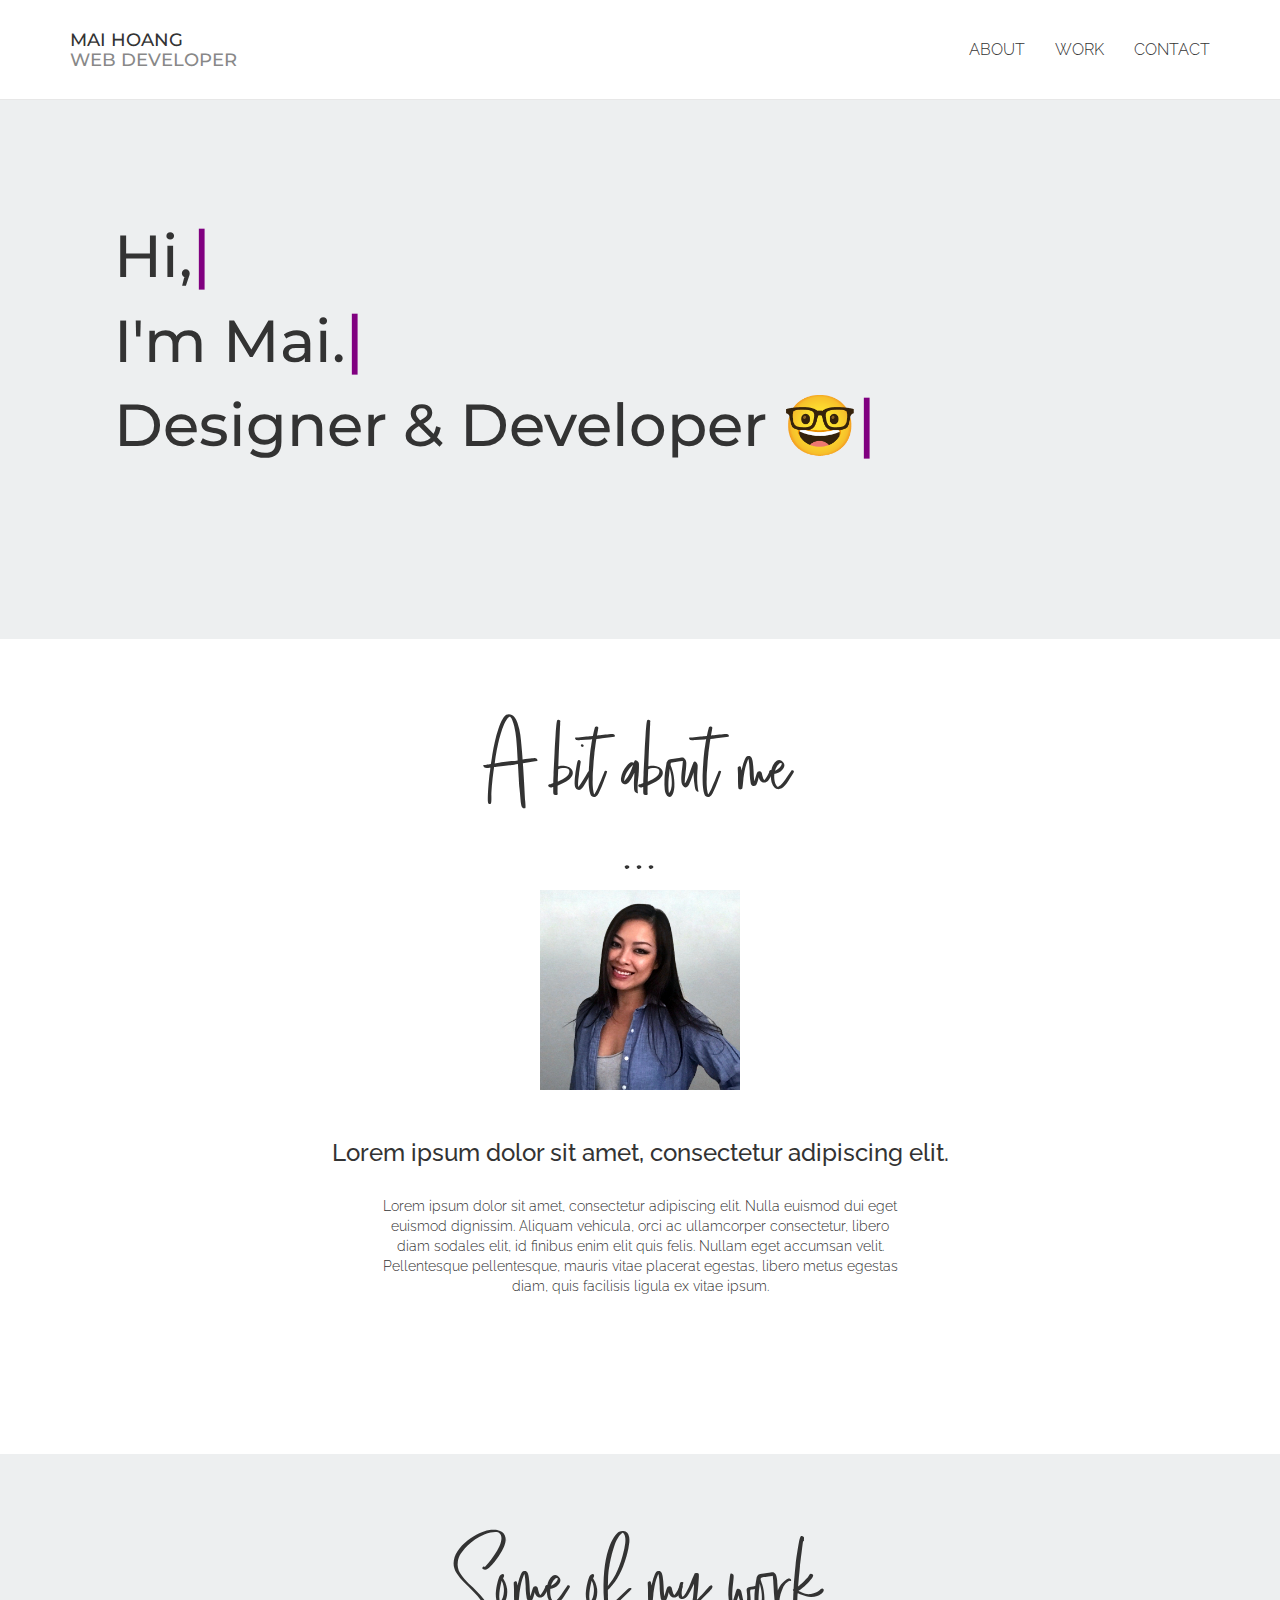
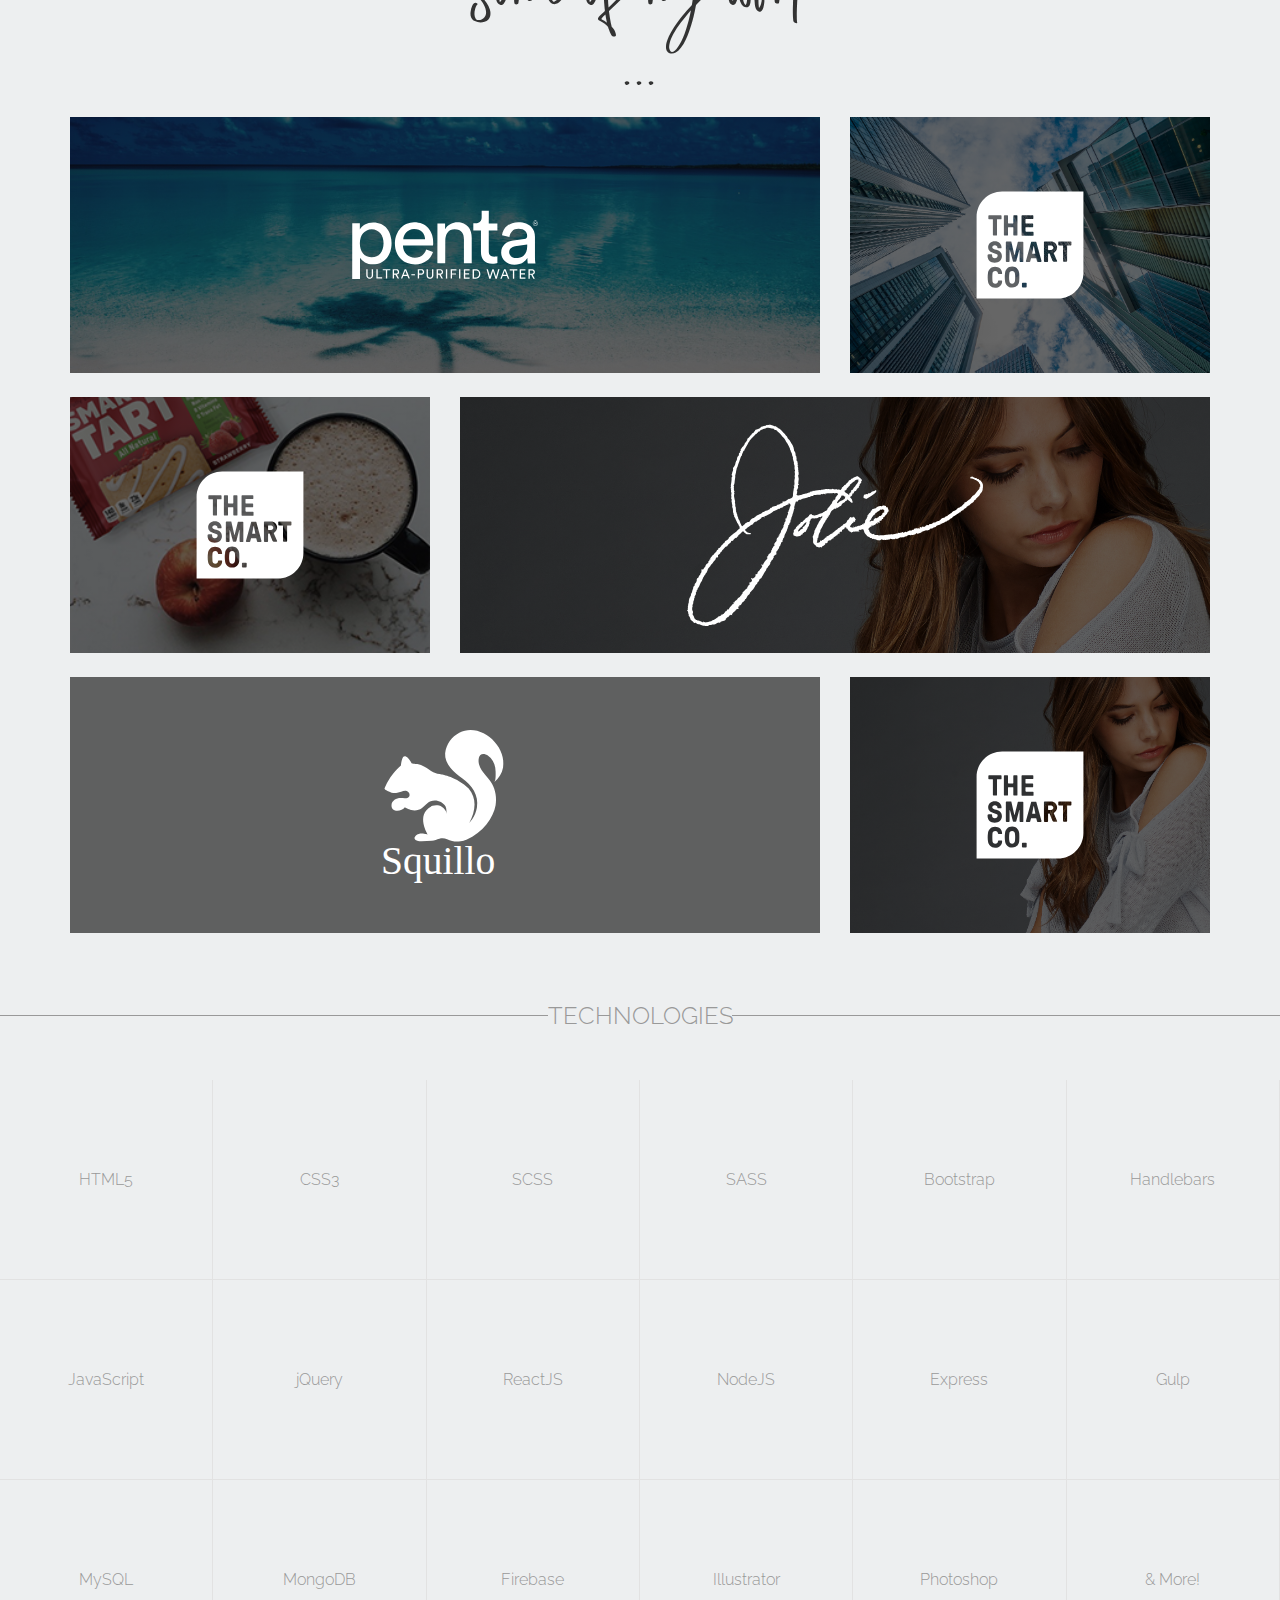
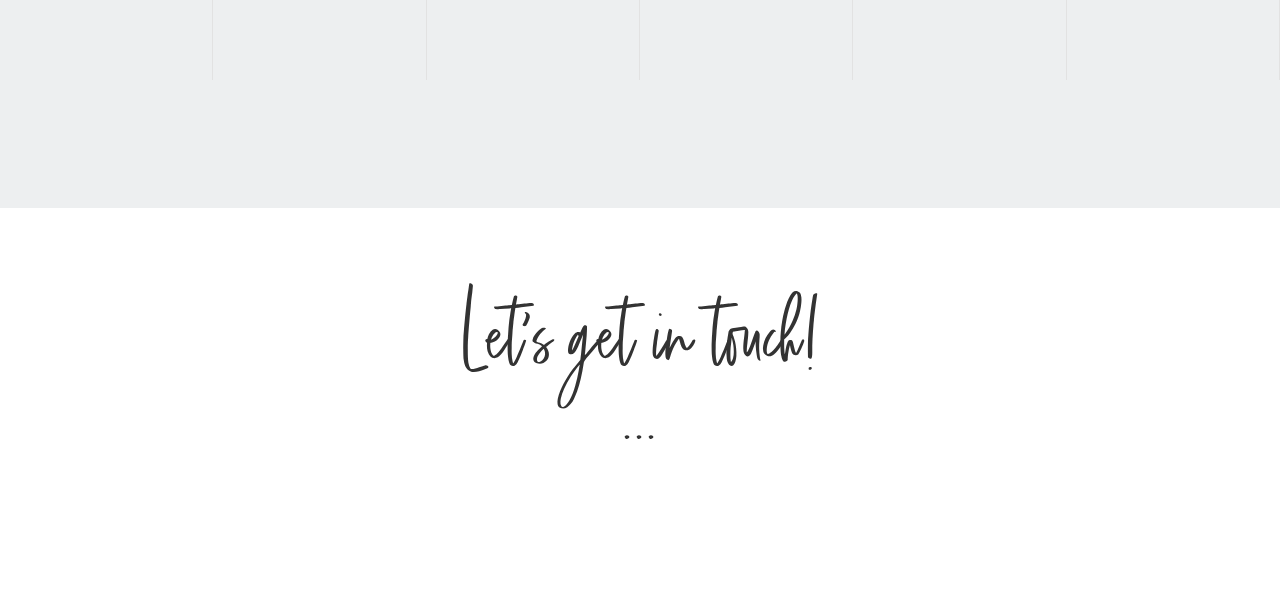
==== commit 2027fdd3: "Build contact section" ====
--- a/index.html
+++ b/index.html
@@ -226,7 +226,41 @@
                     <p>& More!</p>
                 </div>
 
-                
+
+            </div>
+        </div>
+    </section>
+
+    <!-- CONTACT ================================================================= -->
+    <section id="contact">
+        <div class="container contact-wrapper">
+            <div class="row contact-header">
+                <div class="col-lg-12 col-md-12 col-sm-12 header-text">
+                    <h1 class="text-center">Let's get in touch!</h1>
+                    <h1 class="text-center dots">...</h1>
+                </div>
+            </div>
+            <div class="row icon-wrapper">
+                <ul class="list-unstyled col-lg-4 col-md-6 col-sm-6 col-xs-10 col-lg-offset-4 col-md-offset-3 col-sm-offset-3 col-xs-offset-1 icon-wrapper">
+                    <li class="col-lg-3 col-md-3 col-sm-3 col-xs-12 icons" alt="linkedin">
+                        <a href="https://www.linkedin.com/in/maihoang/" id="linkedin"><p class="hidden-lg hidden-md hidden-sm">Connect with me</p></a>
+                    </li>
+                    <li class="col-lg-3 col-md-3 col-sm-3 col-xs-12 icons">
+                        <a href="https://github.com/mainhoang" id="github">
+                            <p class="hidden-lg hidden-md hidden-sm">Follow me</p>
+                        </a>
+                    </li>
+                    <li class="col-lg-3 col-md-3 col-sm-3 col-xs-12 icons">
+                        <a href="mailto:mnh0880@gmail.com" id="mail">
+                            <p class="hidden-lg hidden-md hidden-sm">Email me</p>
+                        </a>
+                    </li>
+                    <li class="col-lg-3 col-md-3 col-sm-3 col-xs-12 icons">
+                        <a href="resume_viewer.html" id="resume">
+                            <p class="hidden-lg hidden-md hidden-sm">Check out my resume</p>
+                        </a>
+                    </li>
+                </ul>
             </div>
         </div>
     </section>
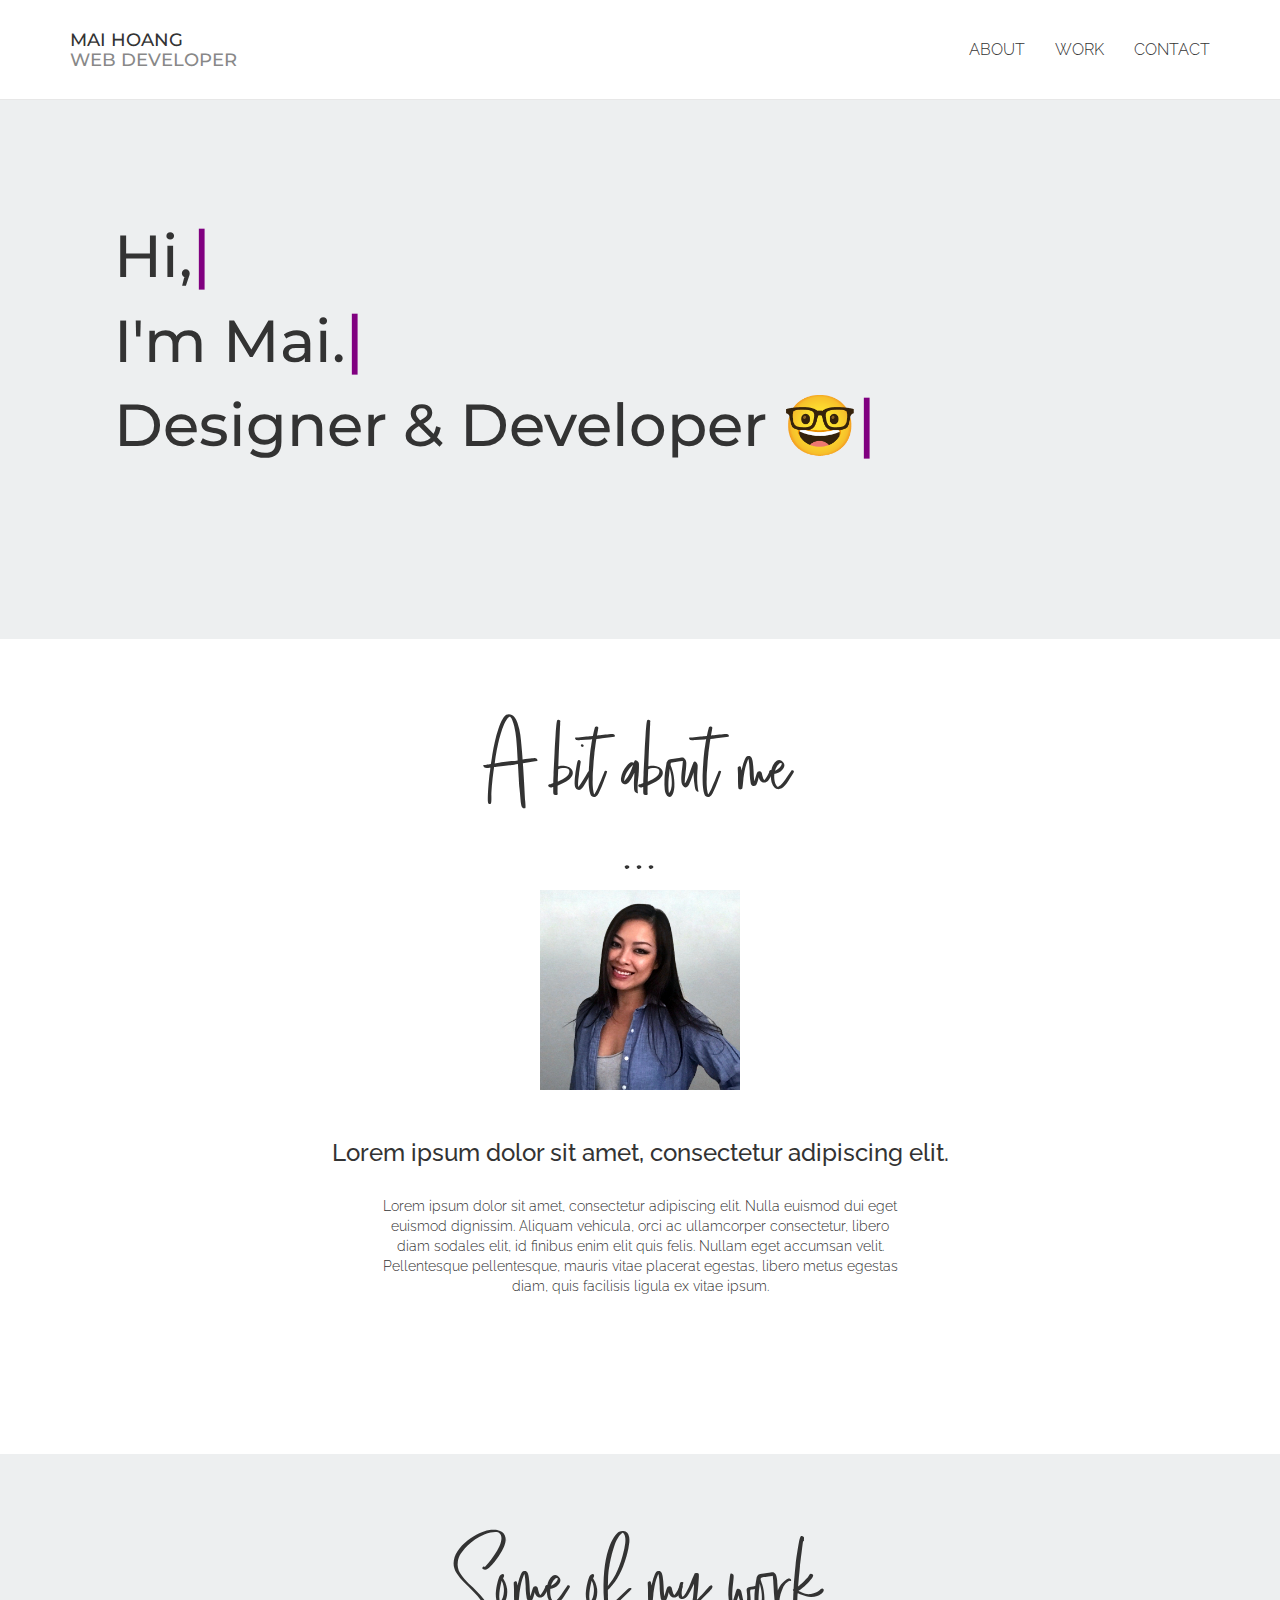
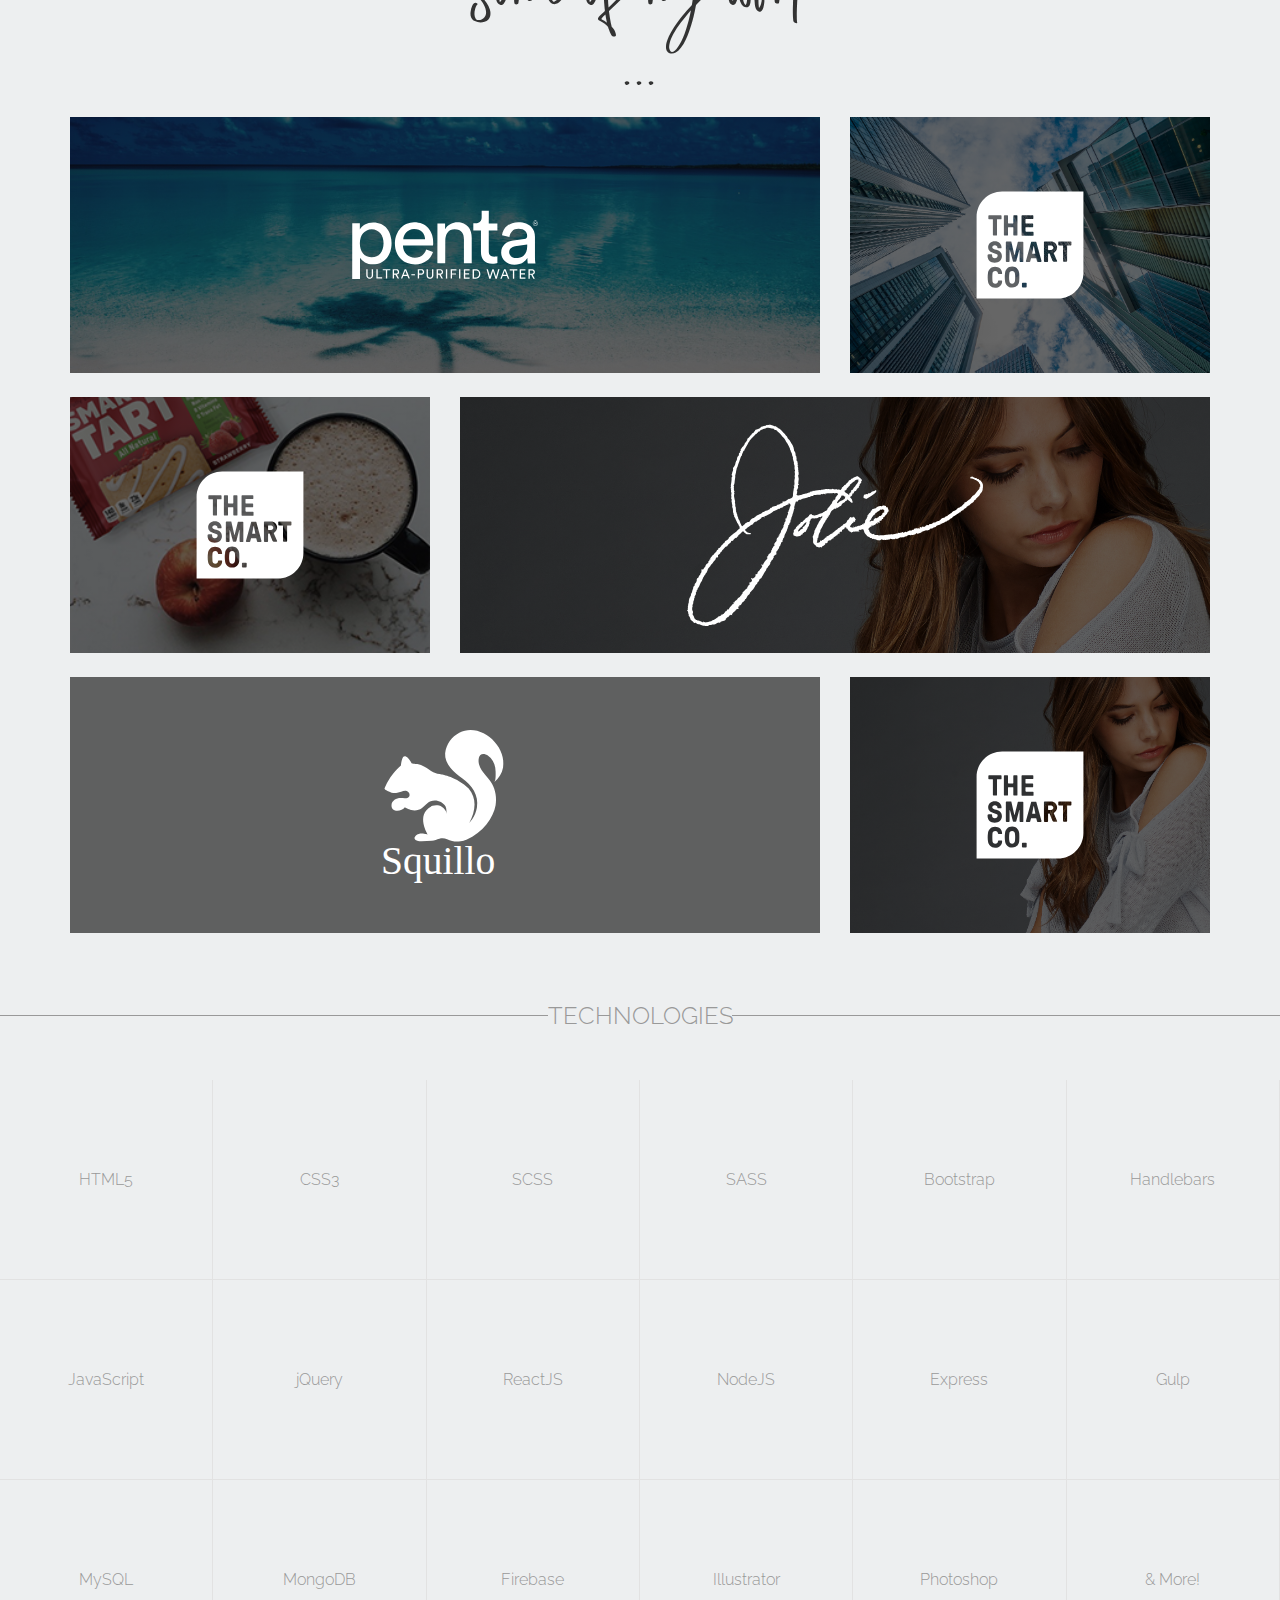
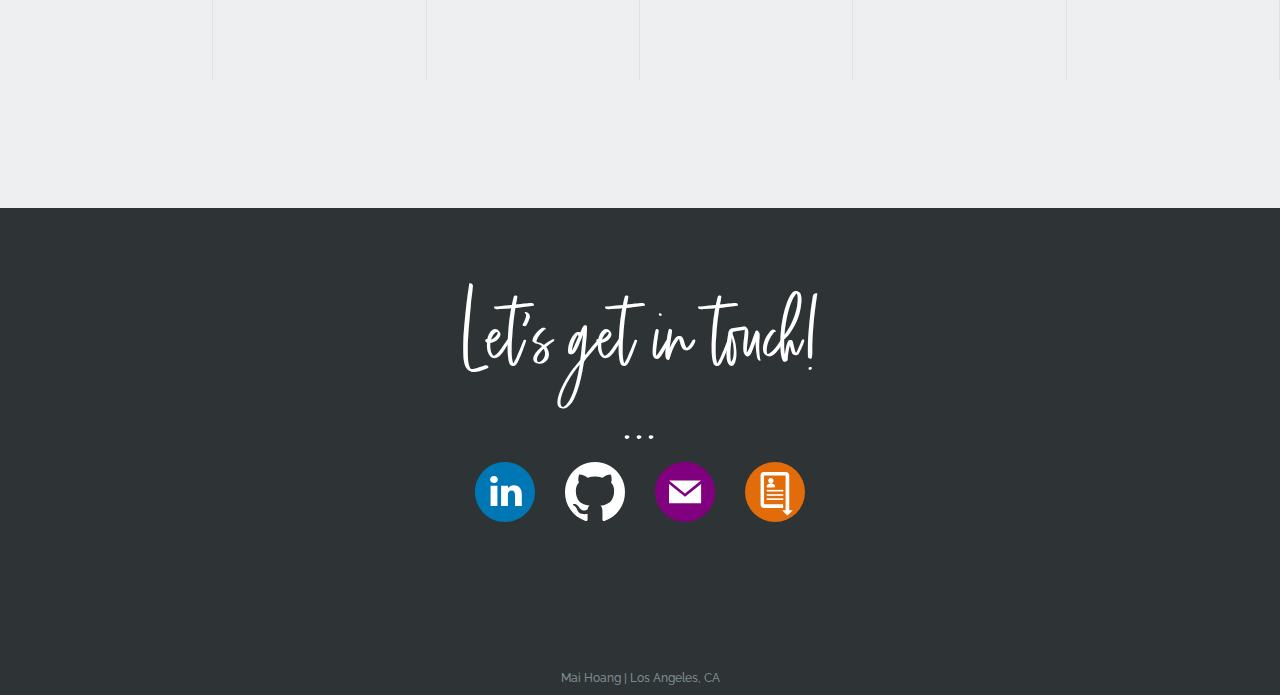
==== commit ce529ba7: "Build footer" ====
--- a/index.html
+++ b/index.html
@@ -265,6 +265,17 @@
         </div>
     </section>
 
+    <!-- FOOTER ================================================================= -->
+    <footer id="footer">
+        <div class="container footer-wrapper">
+            <div class="row footer">
+                <div class="col-lg-12 col-md-12 col-sm-12 footer-text">
+                    <h6 class="text-center">Mai Hoang | Los Angeles, CA</h6>
+                </div>
+            </div>
+        </div>
+    </footer>
+
 
     <script src="https://ajax.googleapis.com/ajax/libs/jquery/1.12.4/jquery.min.js"></script>
     <script src="https://maxcdn.bootstrapcdn.com/bootstrap/3.3.7/js/bootstrap.min.js" integrity="sha384-Tc5IQib027qvyjSMfHjOMaLkfuWVxZxUPnCJA7l2mCWNIpG9mGCD8wGNIcPD7Txa" crossorigin="anonymous"></script>
--- a/assets/css/style.css
+++ b/assets/css/style.css
@@ -25,7 +25,8 @@
     position: relative;
 }
 .about-wrapper,
-.work-wrapper{
+.work-wrapper,
+.contact-wrapper {
     /*padding-top: 13%;*/
     padding-top: 48px;
     padding-bottom: 60px;
@@ -280,3 +281,52 @@
     color: #999;
     line-height: 120px;
 }
+
+/*===================== CONTACT =====================*/
+#contact,
+#footer {
+    background-color: #2E3335;
+}
+#contact h1 {
+    color: white;
+}
+#contact li {
+    display: inline-block;
+}
+.contact-wrapper {
+    /*padding-top: 13%;*/
+    padding-bottom: 20%;
+}
+.footer-text h6 {
+    color: #7E8B91;
+}
+.icons {
+    margin: 15px auto;
+    height: 65px;
+}
+.icons a {
+    display: inline-block;
+    width: 100%;
+    height: 100%;
+    background-position: right;
+    background-repeat: no-repeat;
+    text-decoration: none;
+}
+.icons p {
+    font-size: 0.9em;
+    line-height: 65px;
+    color: white;
+    text-transform: uppercase;
+}
+#linkedin {
+    background-image: url(../imgs/icon-linkedin.svg);
+}
+#github {
+    background-image: url(../imgs/icon-github.svg);
+}
+#mail {
+    background-image: url(../imgs/icon-mail.svg);
+}
+#resume {
+    background-image: url(../imgs/icon-resume.svg);
+}
--- a/assets/css/media.css
+++ b/assets/css/media.css
@@ -62,7 +62,14 @@
     }
 
 /*==================== CONTACT ====================*/
-
+    /*.contact-wrapper {
+        padding-top: 5%;
+        padding-bottom: 10%;
+    }*/
+    .icons {
+        margin: 0px auto;
+        background-position: center;
+    }
 }
 
 
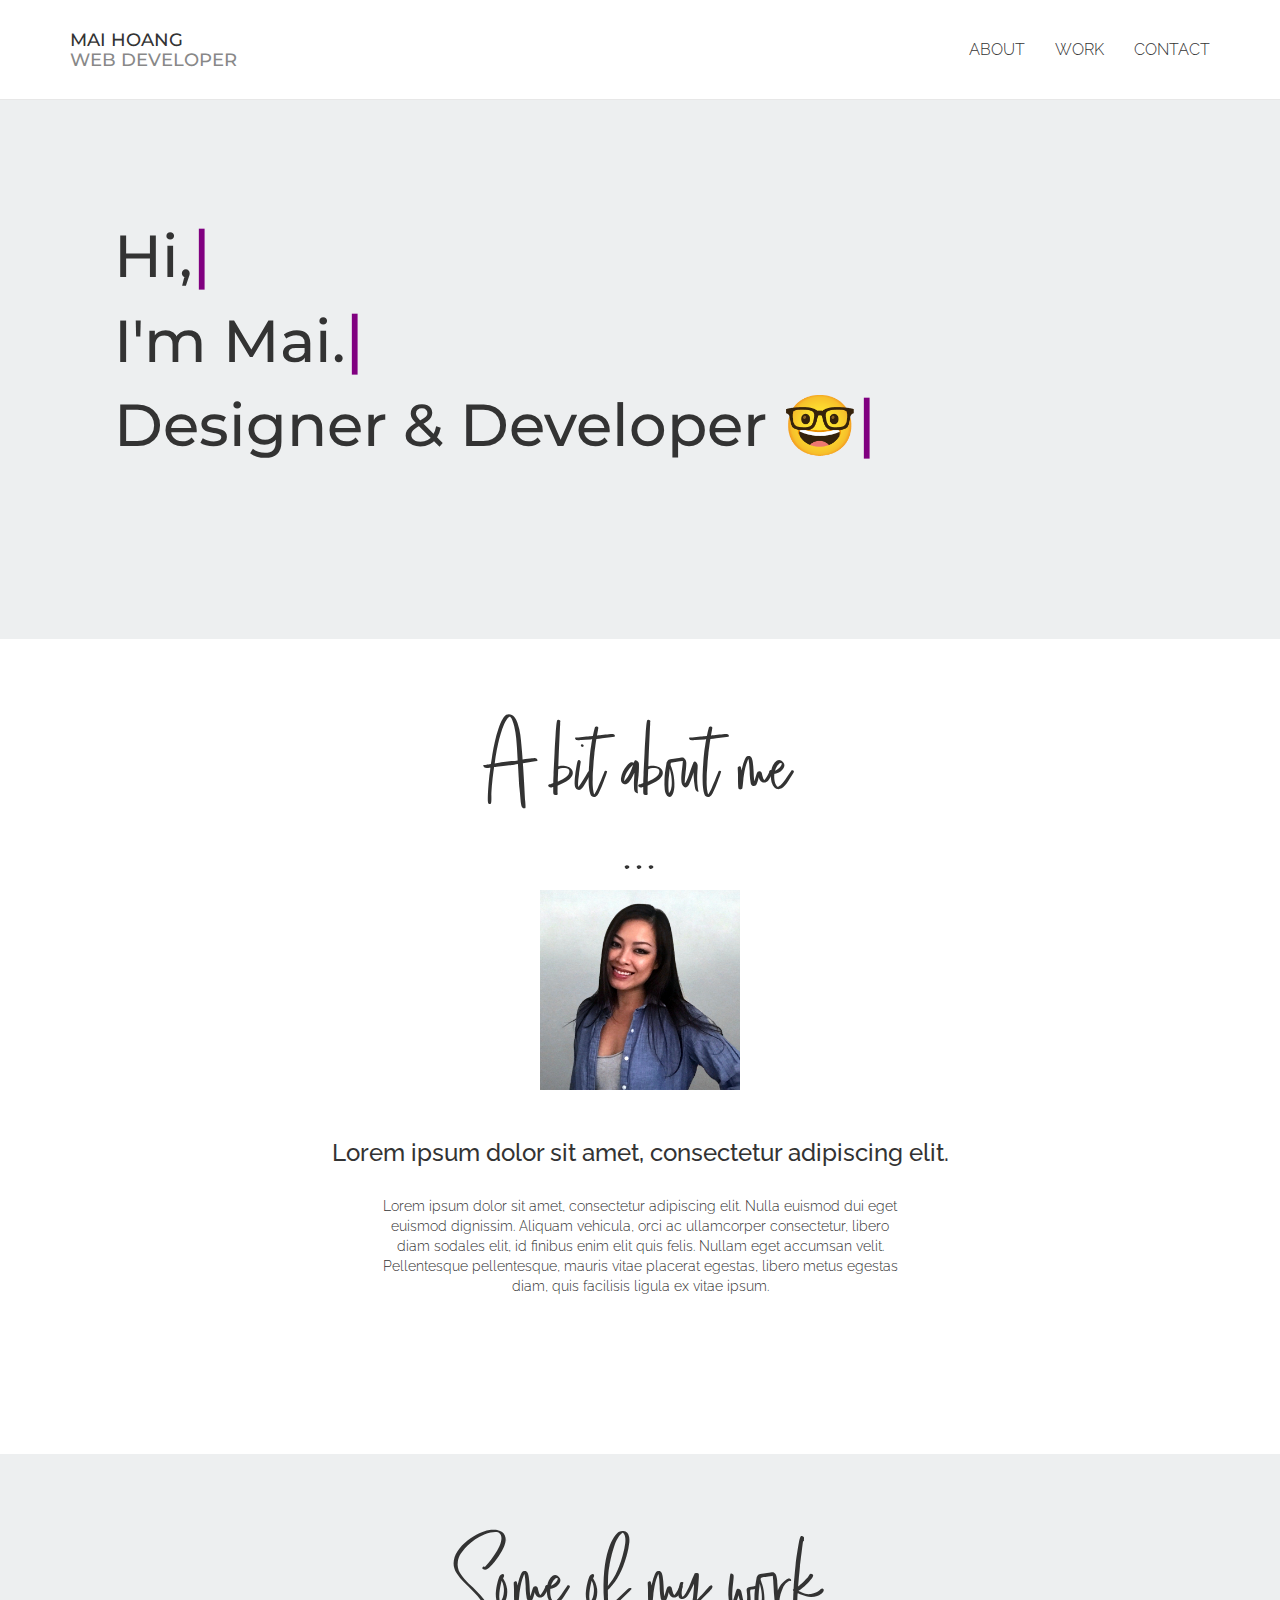
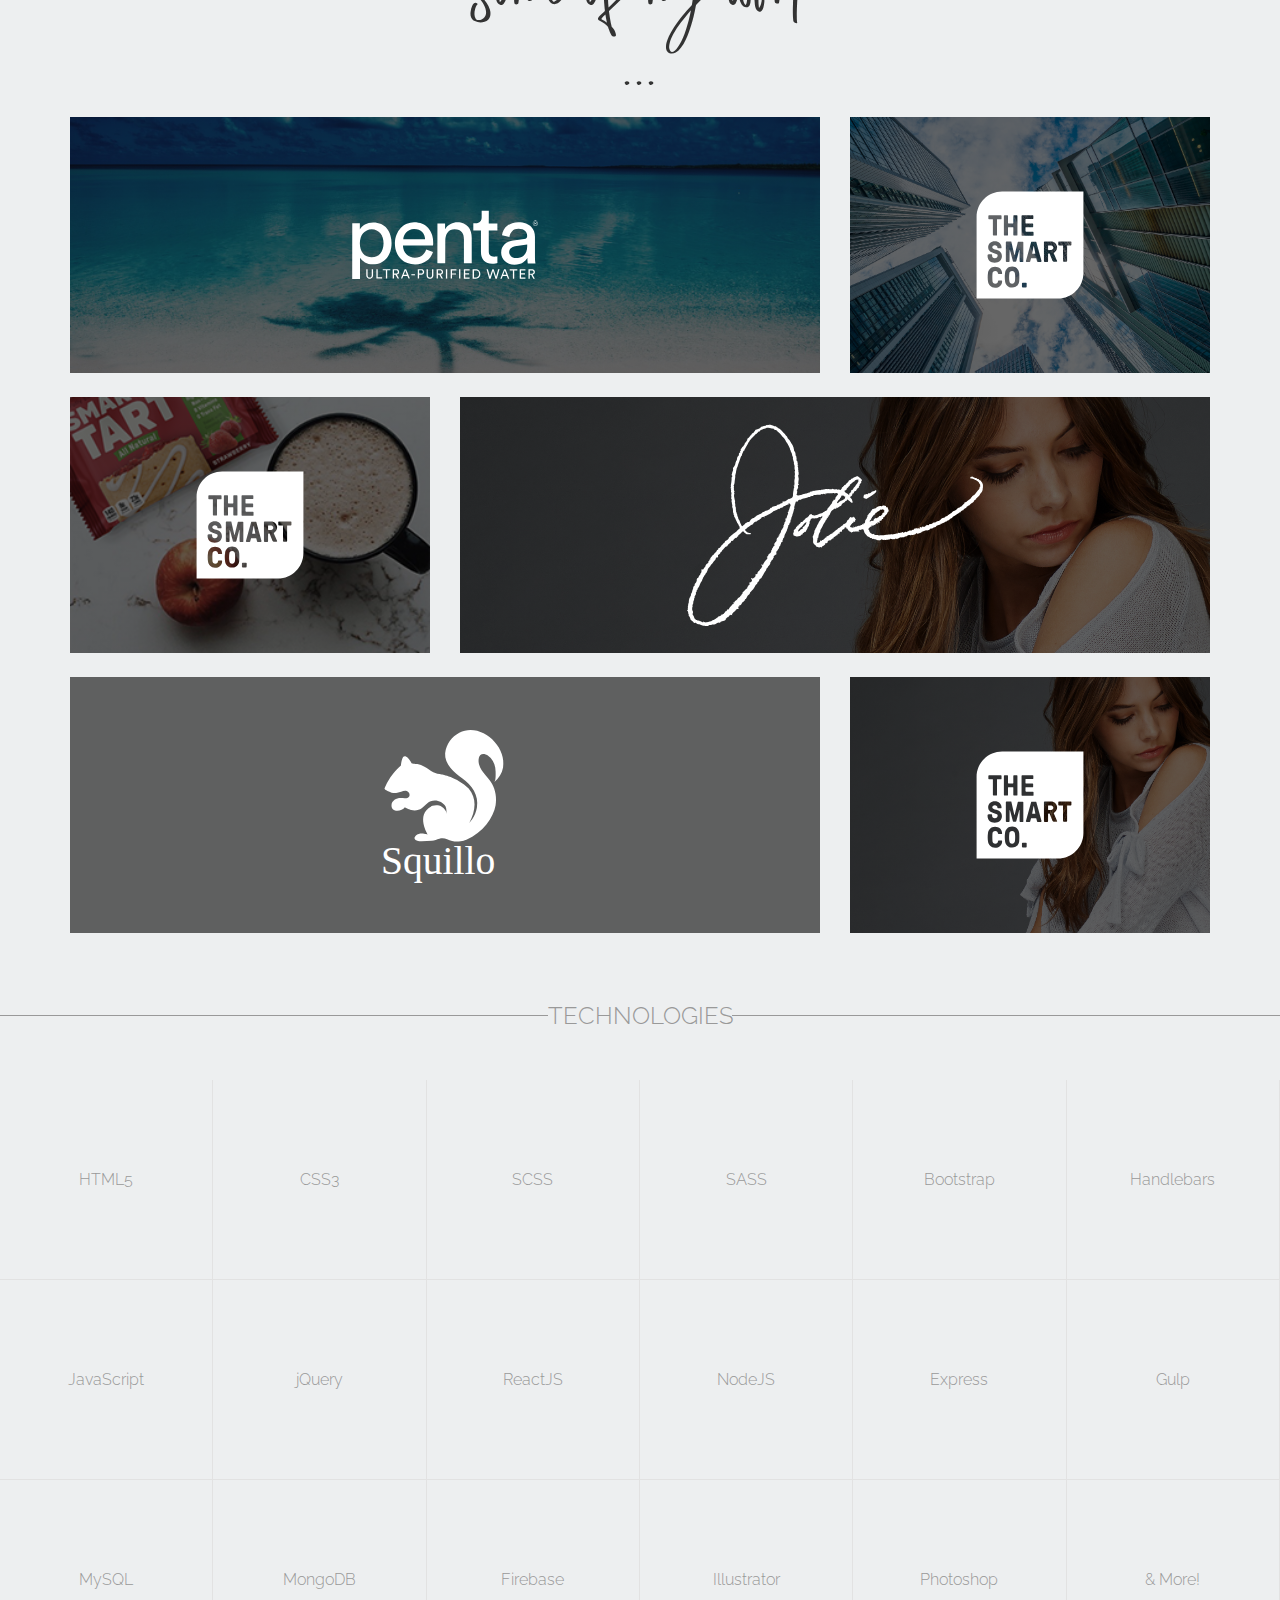
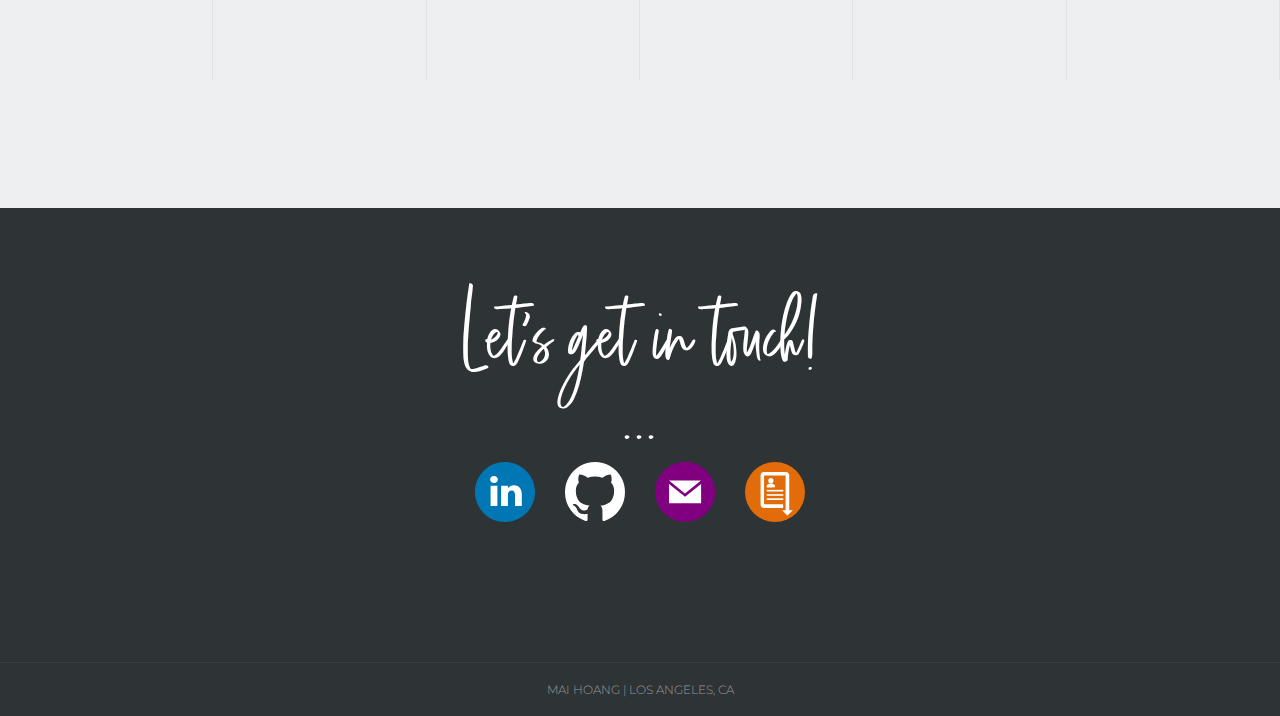
==== commit 5493c702: "Style footer" ====
--- a/index.html
+++ b/index.html
@@ -268,7 +268,7 @@
     <!-- FOOTER ================================================================= -->
     <footer id="footer">
         <div class="container footer-wrapper">
-            <div class="row footer">
+            <div class="row">
                 <div class="col-lg-12 col-md-12 col-sm-12 footer-text">
                     <h6 class="text-center">Mai Hoang | Los Angeles, CA</h6>
                 </div>
--- a/assets/css/style.css
+++ b/assets/css/style.css
@@ -330,3 +330,15 @@
 #resume {
     background-image: url(../imgs/icon-resume.svg);
 }
+
+/*===================== FOOTER ======================*/
+#footer {
+    padding: 10px;
+    border-top: 1px solid #3b3f40;
+}
+#footer h6 {
+    color: #999;
+    text-transform: uppercase;
+    font-family: 'Montserrat';
+    font-weight: 300;
+}
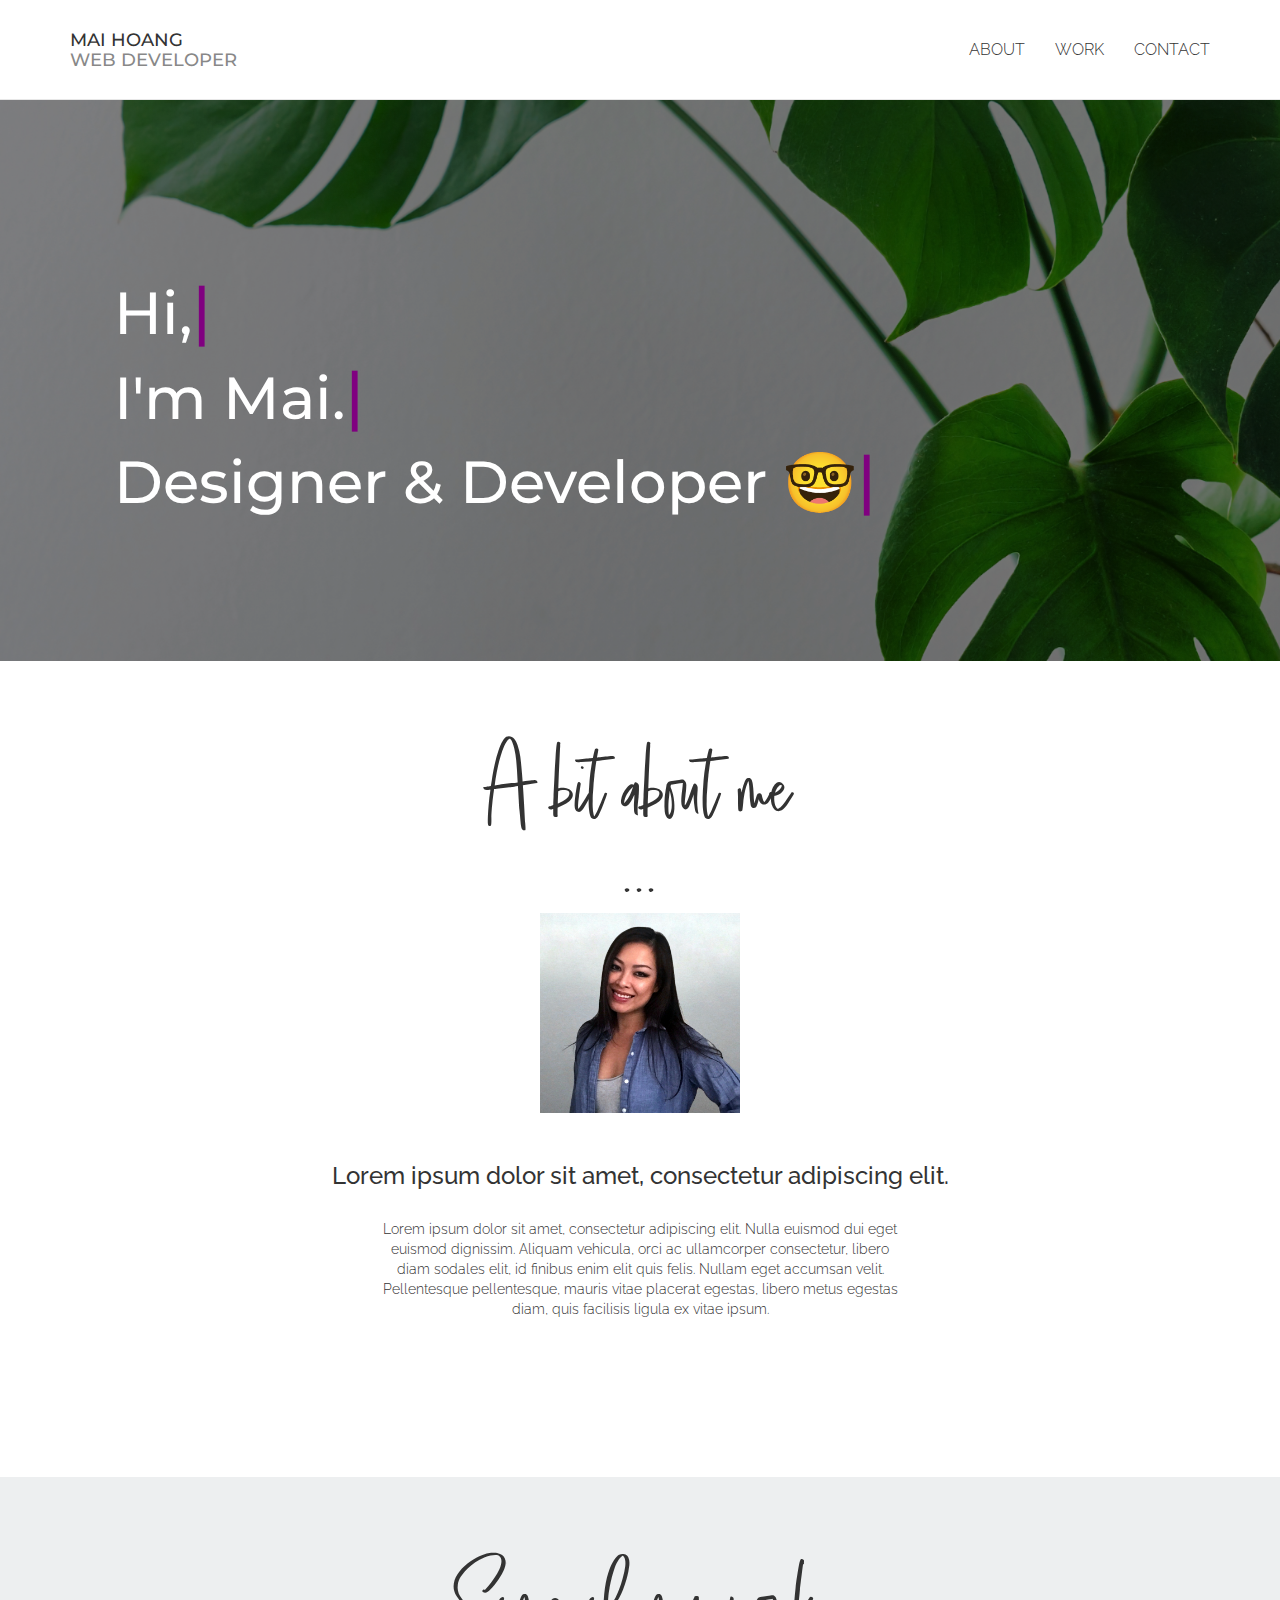
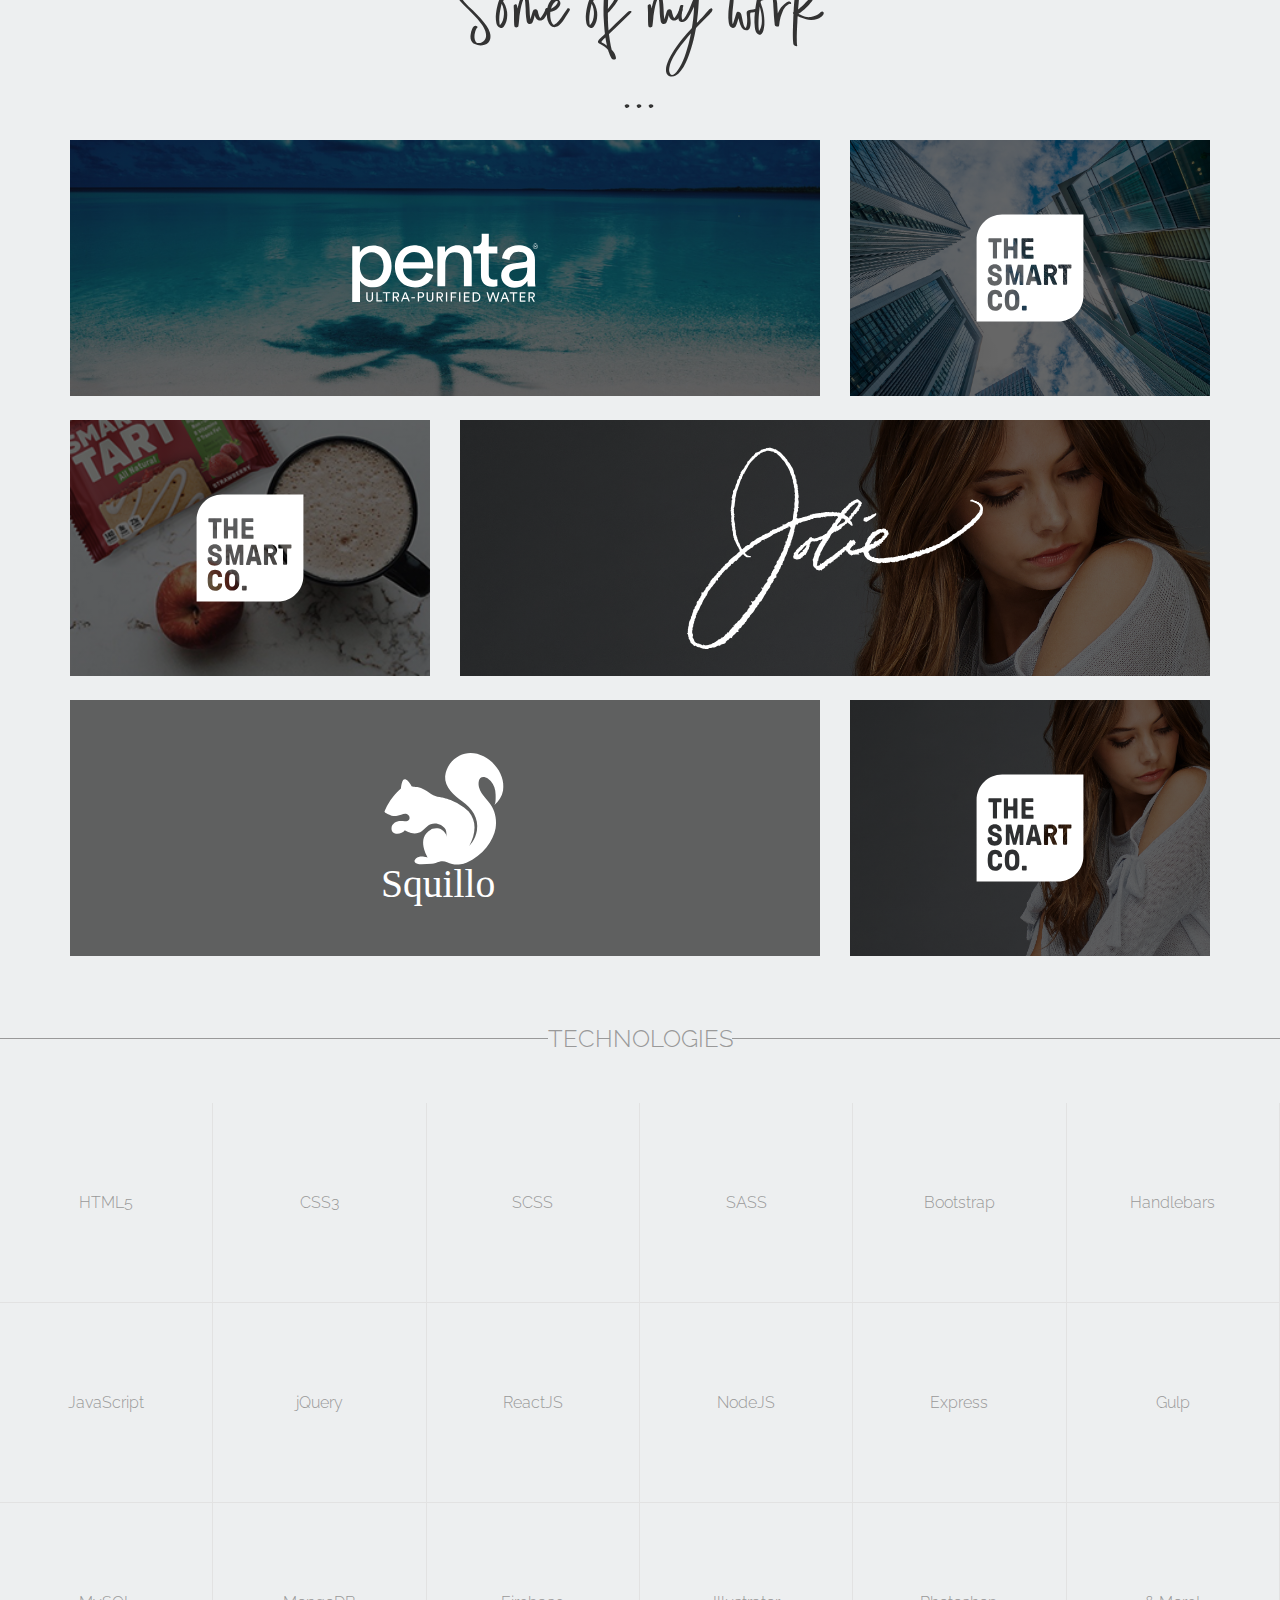
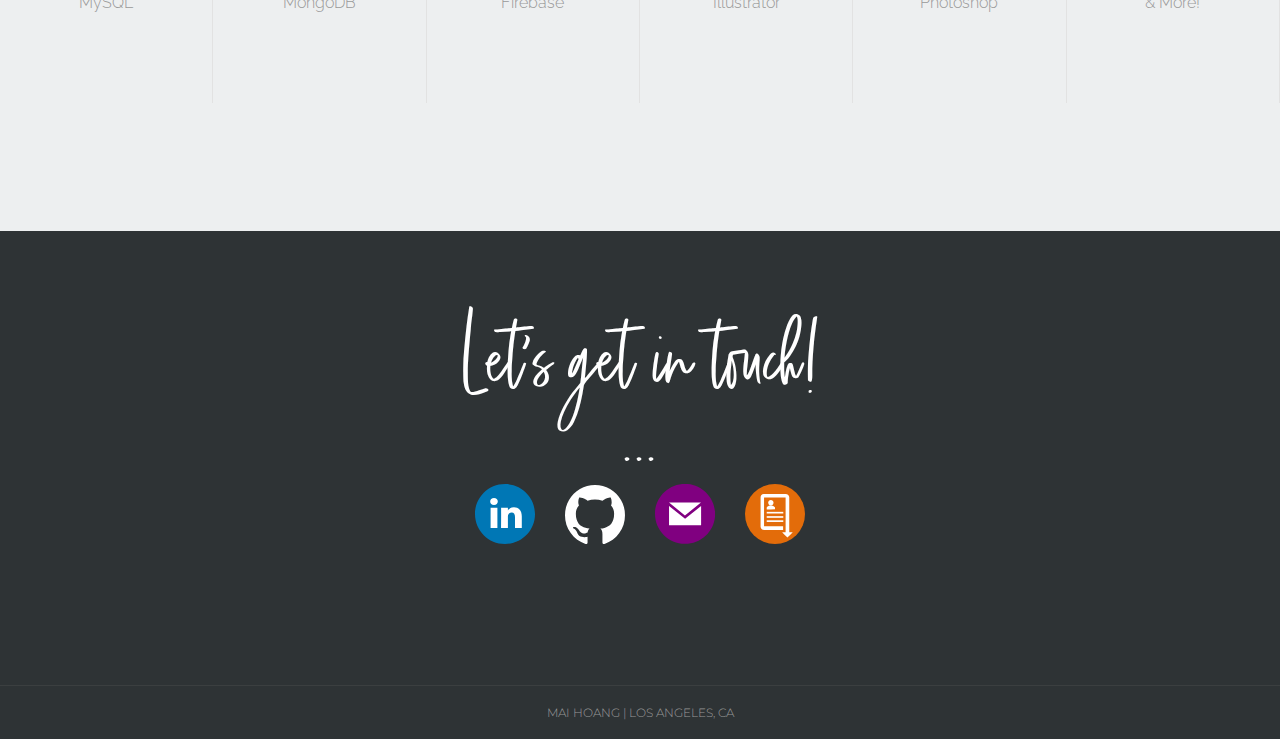
==== commit 06cddc5d: "Style viewer & create separate file for fonts" ====
--- a/index.html
+++ b/index.html
@@ -8,6 +8,7 @@
     <title>MAI</title>
     <link href="https://fonts.googleapis.com/css?family=Open+Sans+Condensed:300|Raleway:300,400,500,600|Montserrat:300,400,500" rel="stylesheet">
     <link rel="stylesheet" href="https://maxcdn.bootstrapcdn.com/bootstrap/3.3.7/css/bootstrap.min.css" integrity="sha384-BVYiiSIFeK1dGmJRAkycuHAHRg32OmUcww7on3RYdg4Va+PmSTsz/K68vbdEjh4u" crossorigin="anonymous">
+    <link rel="stylesheet" type="text/css" href="assets/css/fonts.css">
     <link rel="stylesheet" type="text/css" href="assets/css/hero.css">
     <link rel="stylesheet" type="text/css" href="assets/css/style.css">
     <link rel="stylesheet" type="text/css" href="assets/css/media.css">
--- a/assets/css/fonts.css
+++ b/assets/css/fonts.css
@@ -0,0 +1,5 @@
+@font-face {
+    font-family: 'ThinkPink';
+    src:url('fonts/Think-Pink-Regular.woff') format('woff'),
+        url('fonts/Think-Pink-Regular.ttf') format('truetype');
+}
--- a/assets/css/style.css
+++ b/assets/css/style.css
@@ -1,9 +1,3 @@
-@font-face {
-    font-family: 'ThinkPink';
-    src:url('fonts/Think-Pink-Regular.woff') format('woff'),
-        url('fonts/Think-Pink-Regular.ttf') format('truetype');
-}
-
 #mai-body {
     padding-top: 100px;
     font-family: "Raleway", sans-serif;
--- a/assets/css/media.css
+++ b/assets/css/media.css
@@ -4,6 +4,8 @@
 /*======================= * =======================*/
 
 /*====================== NAV ======================*/
+
+/*===================== HERO ======================*/
 
 /*===================== ABOUT =====================*/
 
@@ -34,6 +36,21 @@
     /*  fix missing section of bottom-border on navbar  */
     #mai-navbar-right ul  {
         background-color: transparent;
+    }
+
+/*===================== HERO ======================*/
+    #hero {
+        background-image: linear-gradient(rgba(0, 0, 0, 0.5), rgba(0, 0, 0, 0.5)), url('../imgs/hero-monstera.jpg');
+        background-size: 175%;
+        background-position: bottom left;
+        background-repeat: no-repeat;
+    }
+    #hero-text-wrapper {
+        padding-top: 15%;
+        padding-bottom: 12%;
+    }
+    .hero-text {
+        color: white;
     }
 
 /*===================== ABOUT =====================*/
@@ -85,6 +102,11 @@
 
 /*====================== NAV ======================*/
 
+/*===================== HERO ======================*/
+    #hero {
+        background-size: 155%;
+    }
+
 /*===================== ABOUT =====================*/
     .me-text {
         font-size: 0.875em;
@@ -115,6 +137,11 @@
 
 /*====================== NAV ======================*/
 
+/*===================== HERO ======================*/
+    #hero {
+        background-size: 130%;
+    }
+    
 /*===================== ABOUT =====================*/
 
 /*===================== WORK ======================*/
